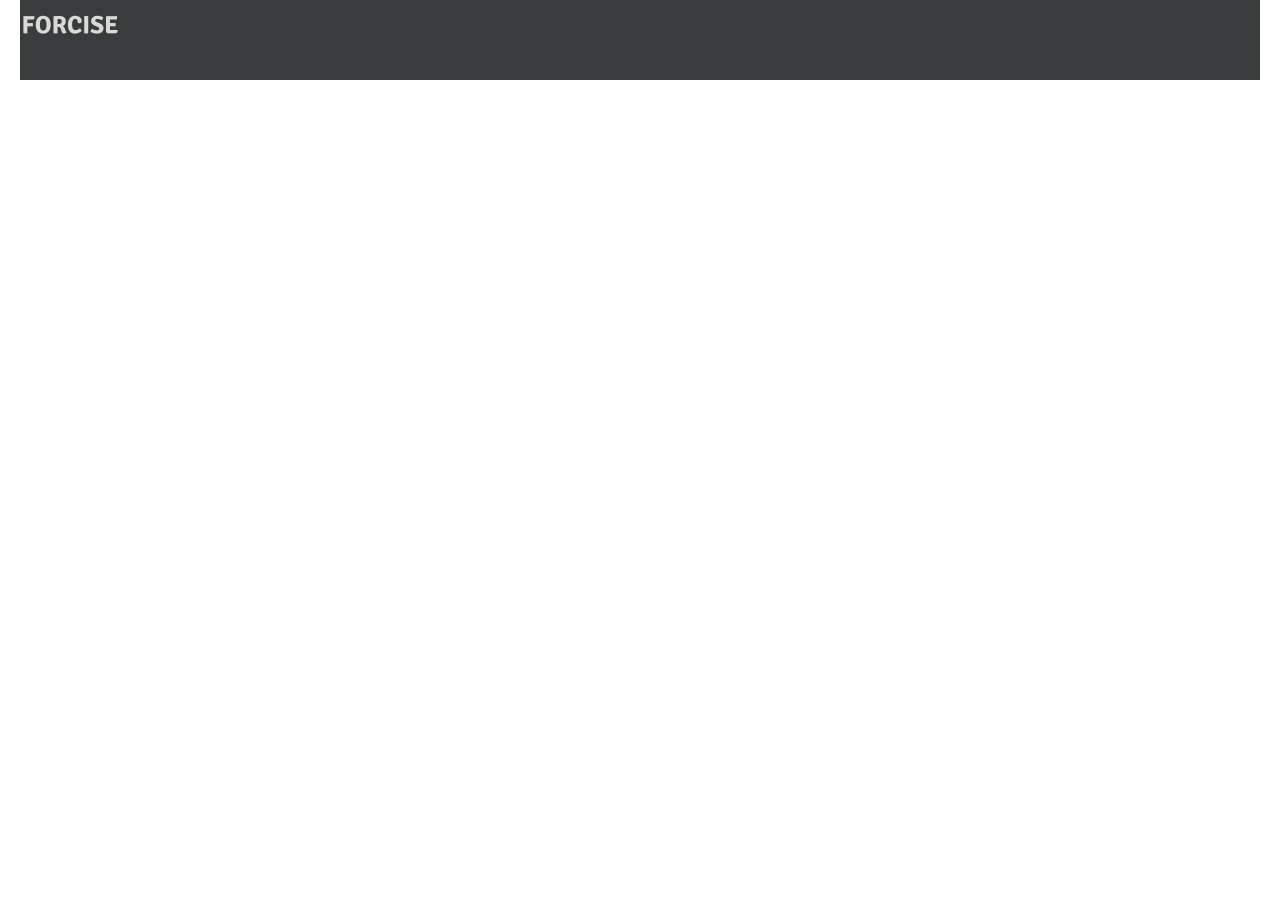
==== LALANJE/demo2/index.html @ 38a3a464 "demo2-first" ====
<!DOCTYPE html>
<html lang="ja">

<head>
    <meta charset="UTF-8">
    <meta name="viewport" content="width=device-width, initial-scale=1.0">
    <title>FORCICE lesson</title>
    <link rel="stylesheet" href="./css/reset.css">
    <link rel="stylesheet" href="./css/styles.css">
    <link rel="stylesheet" href="https://use.fontawesome.com/releases/v5.1.0/css/all.css"
        integrity="sha384-lKuwvrZot6UHsBSfcMvOkWwlCMgc0TaWr+30HWe3a4ltaBwTZhyTEggF5tJv8tbt" crossorigin="anonymous">
</head>

<body>
    <div class="container">
        <header>
            <div class="header-low">
                <div class="header-logo">
                    <img src="./images/from the fitzgerald.png">
                </div>
                <div class="header-logo2">
                    <i class="fas fa-align-justify"></i>
                </div>
            </div>
        </header>
</body>

</html>
---- LALANJE/demo2/css/styles.css ----
body {
    box-sizing: border-box;
    text-align: center;
}

.container {
    padding: 0 20px;
}

header {
    width: 100%;
    height: 80px;
    background-color: #393c3c;
}

.header-low {
    display: flex;
    justify-content: space-between;
}

.header-logo {
    width: 100px;
    height: 50px;
    margin: auto 0;
}

.header-logo img {
    width: 100%;
}
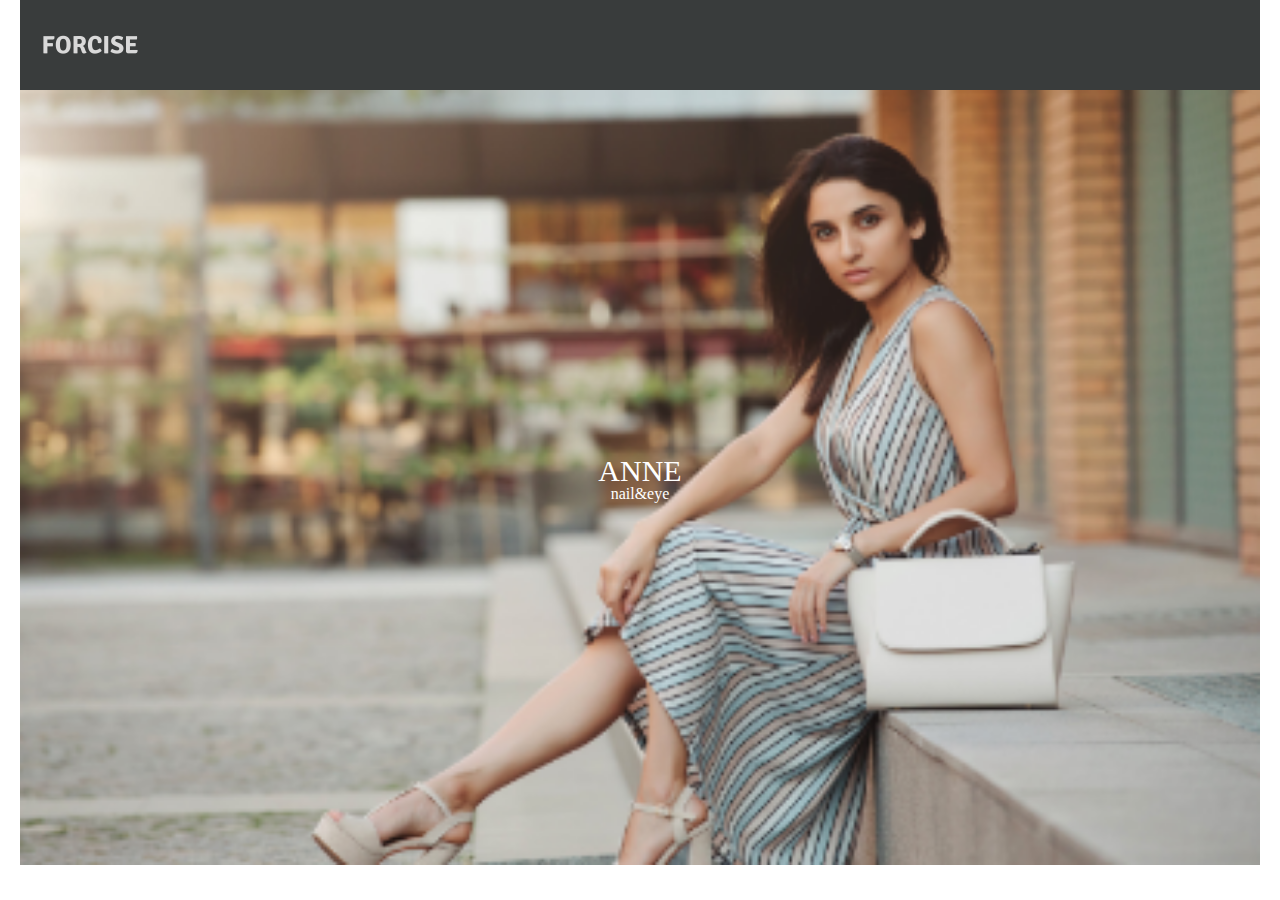
==== commit 3e6a6422: "top-image" ====
--- a/LALANJE/demo2/index.html
+++ b/LALANJE/demo2/index.html
@@ -23,6 +23,16 @@
                 </div>
             </div>
         </header>
+        <div class="top-img-container">
+            <div class="top-img-img">
+                <img src="./images/top-image.png">
+            </div>
+            <div class="top-img-text">
+                <h1>ANNE</h1>
+                <p>nail&eye</p>
+            </div>
+        </div>
+    </div>
 </body>
 
 </html>--- a/LALANJE/demo2/css/styles.css
+++ b/LALANJE/demo2/css/styles.css
@@ -1,30 +1,54 @@
 body {
     box-sizing: border-box;
     text-align: center;
+    font-family: sans serif;
+}
+
+img {
+    width: 100%;
 }
 
 .container {
     padding: 0 20px;
 }
 
-header {
-    width: 100%;
-    height: 80px;
+.header-low {
+    /* width: 100%; */
+    height: 50px;
     background-color: #393c3c;
-}
-
-.header-low {
     display: flex;
     justify-content: space-between;
+    padding: 20px;
 }
 
 .header-logo {
     width: 100px;
-    height: 50px;
     margin: auto 0;
 }
 
-.header-logo img {
-    width: 100%;
+.header-logo2 {
+    margin: auto 0;
 }
 
+.header-logo2 i{
+    font-size: 20px;
+}
+
+.top-img-container {
+    position: relative;  
+}
+
+.top-img-text {
+    font-size: 16px;
+    color: white;
+    position: absolute;
+    top: 50%;
+    left: 50%;
+    transform: translate(-50%, -50%) 
+}
+
+h1 {
+    font-size: 30px;
+    font-weight: 100;
+    color: white;
+}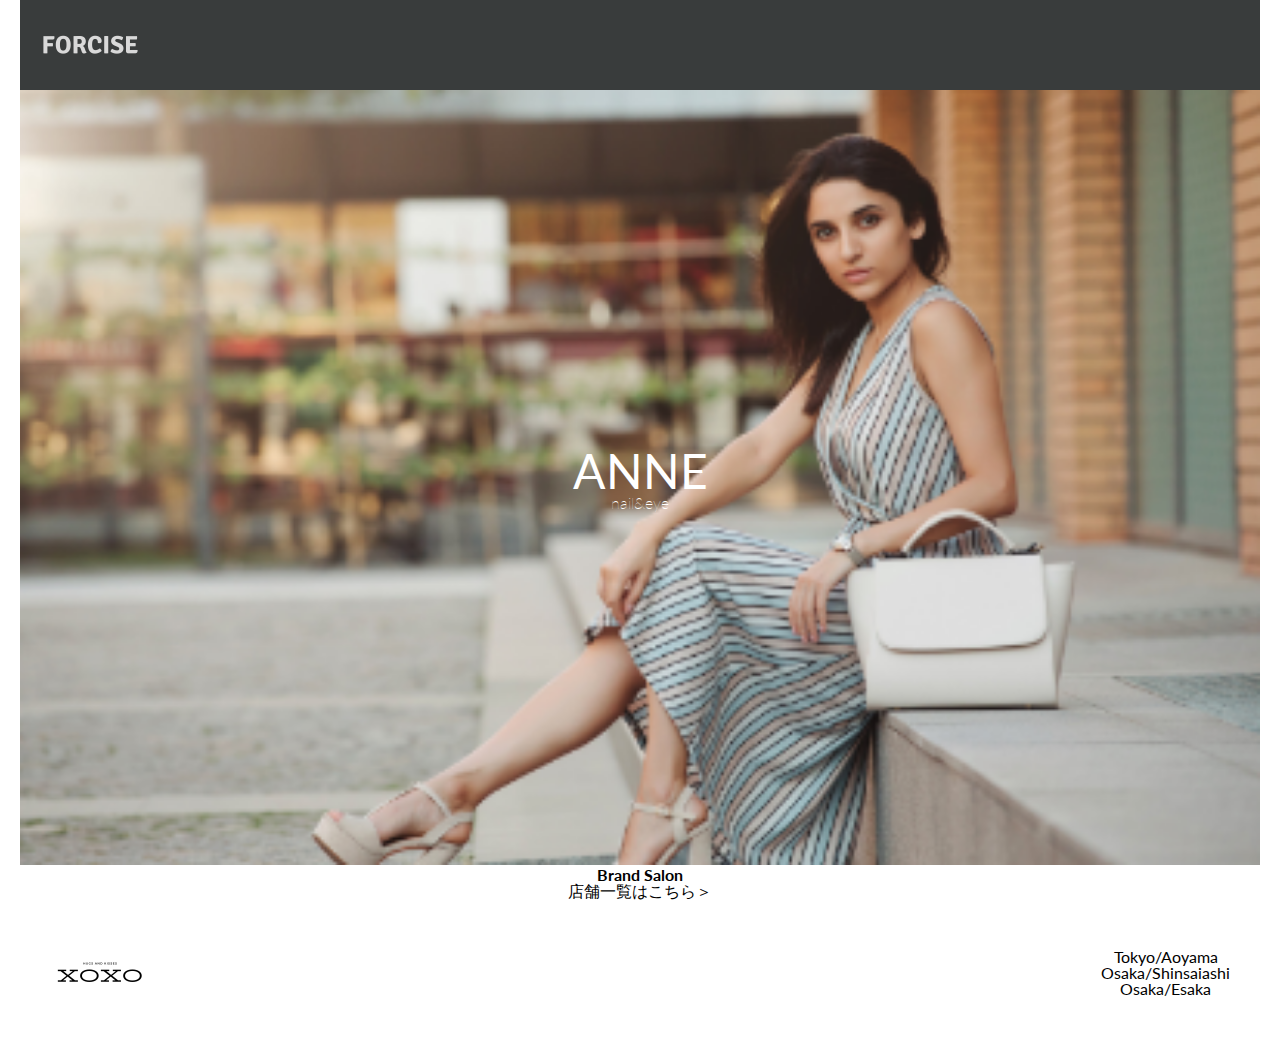
==== commit db091695: "salon" ====
--- a/LALANJE/demo2/index.html
+++ b/LALANJE/demo2/index.html
@@ -5,6 +5,7 @@
     <meta charset="UTF-8">
     <meta name="viewport" content="width=device-width, initial-scale=1.0">
     <title>FORCICE lesson</title>
+    <link href="https://fonts.googleapis.com/css2?family=Lato:wght@100;400;700&amp;display=swap" rel="stylesheet">
     <link rel="stylesheet" href="./css/reset.css">
     <link rel="stylesheet" href="./css/styles.css">
     <link rel="stylesheet" href="https://use.fontawesome.com/releases/v5.1.0/css/all.css"
@@ -32,6 +33,26 @@
                 <p>nail&eye</p>
             </div>
         </div>
+        <div class="brand-salon">
+            <div class="brand-salon-logo">
+                <h2>Brand Salon</h2>
+                <p>店舗一覧はこちら＞</p>
+            </div>
+            <div class="brand-salon-store-all">
+                <div class="brand-salon-store">
+                    <div class="brand-salon-store-logo">
+                        <img src="./images/2.png">
+                    </div>
+                    <div class="salon-access">
+                        <div class="salon-access">
+                            <p>Tokyo/Aoyama</p>
+                            <p>Osaka/Shinsaiashi</p>
+                            <p>Osaka/Esaka</p>
+                        </div>
+                    </div>
+                </div>
+            </div>
+        </div>
     </div>
 </body>
 
--- a/LALANJE/demo2/css/styles.css
+++ b/LALANJE/demo2/css/styles.css
@@ -1,7 +1,7 @@
 body {
     box-sizing: border-box;
     text-align: center;
-    font-family: sans serif;
+    font-family: "Lato", sans-serif;
 }
 
 img {
@@ -39,7 +39,6 @@
 }
 
 .top-img-text {
-    font-size: 16px;
     color: white;
     position: absolute;
     top: 50%;
@@ -48,7 +47,27 @@
 }
 
 h1 {
-    font-size: 30px;
+    font-size: 48px;
+    font-weight: 400;
+    color: white;
+}
+
+.top-img-text p{
+    font-size: 16px;
     font-weight: 100;
-    color: white;
+}
+
+.brand-salon-store {
+    display:flex;
+    justify-content: space-between;
+    padding:50px 30px;
+}
+
+.brand-salon-store-logo {
+    width: 100px;
+    height: 50px;
+}
+
+.brand-salon-store-logo img {
+    width: 100%;
 }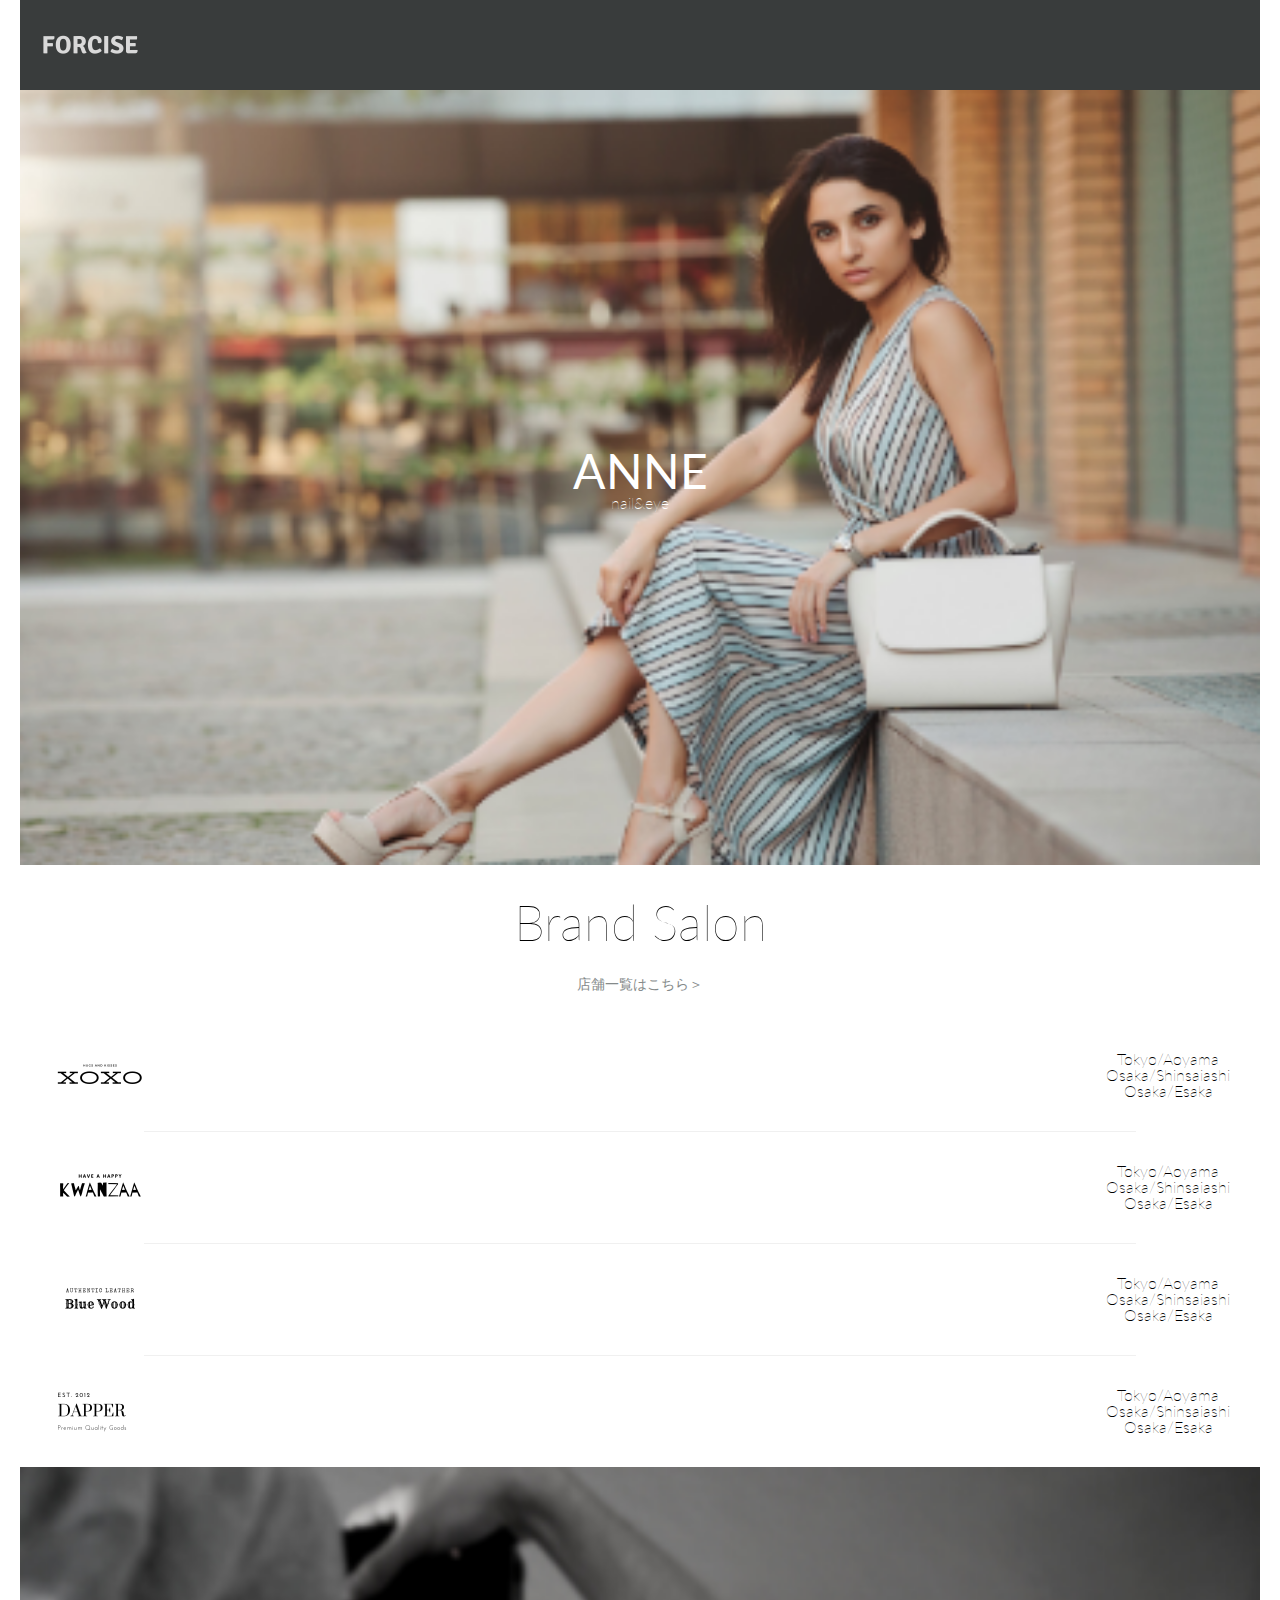
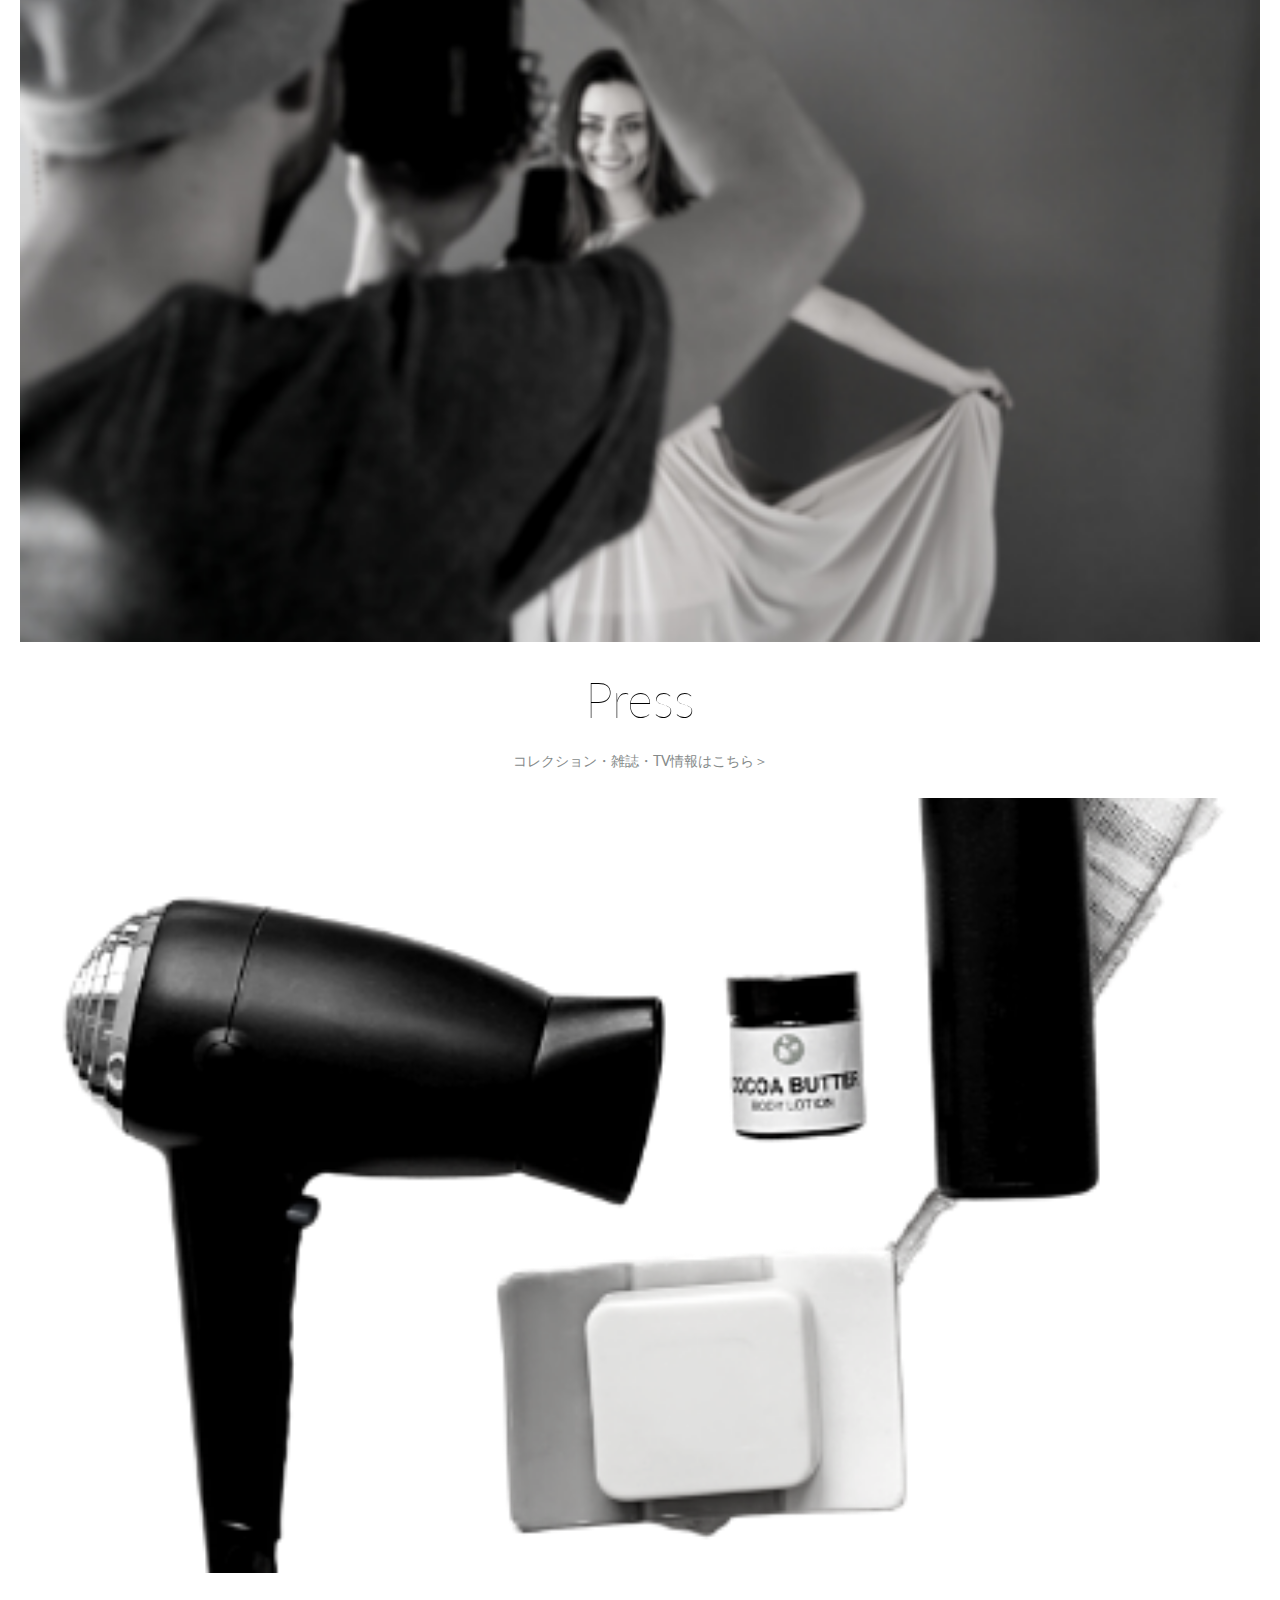
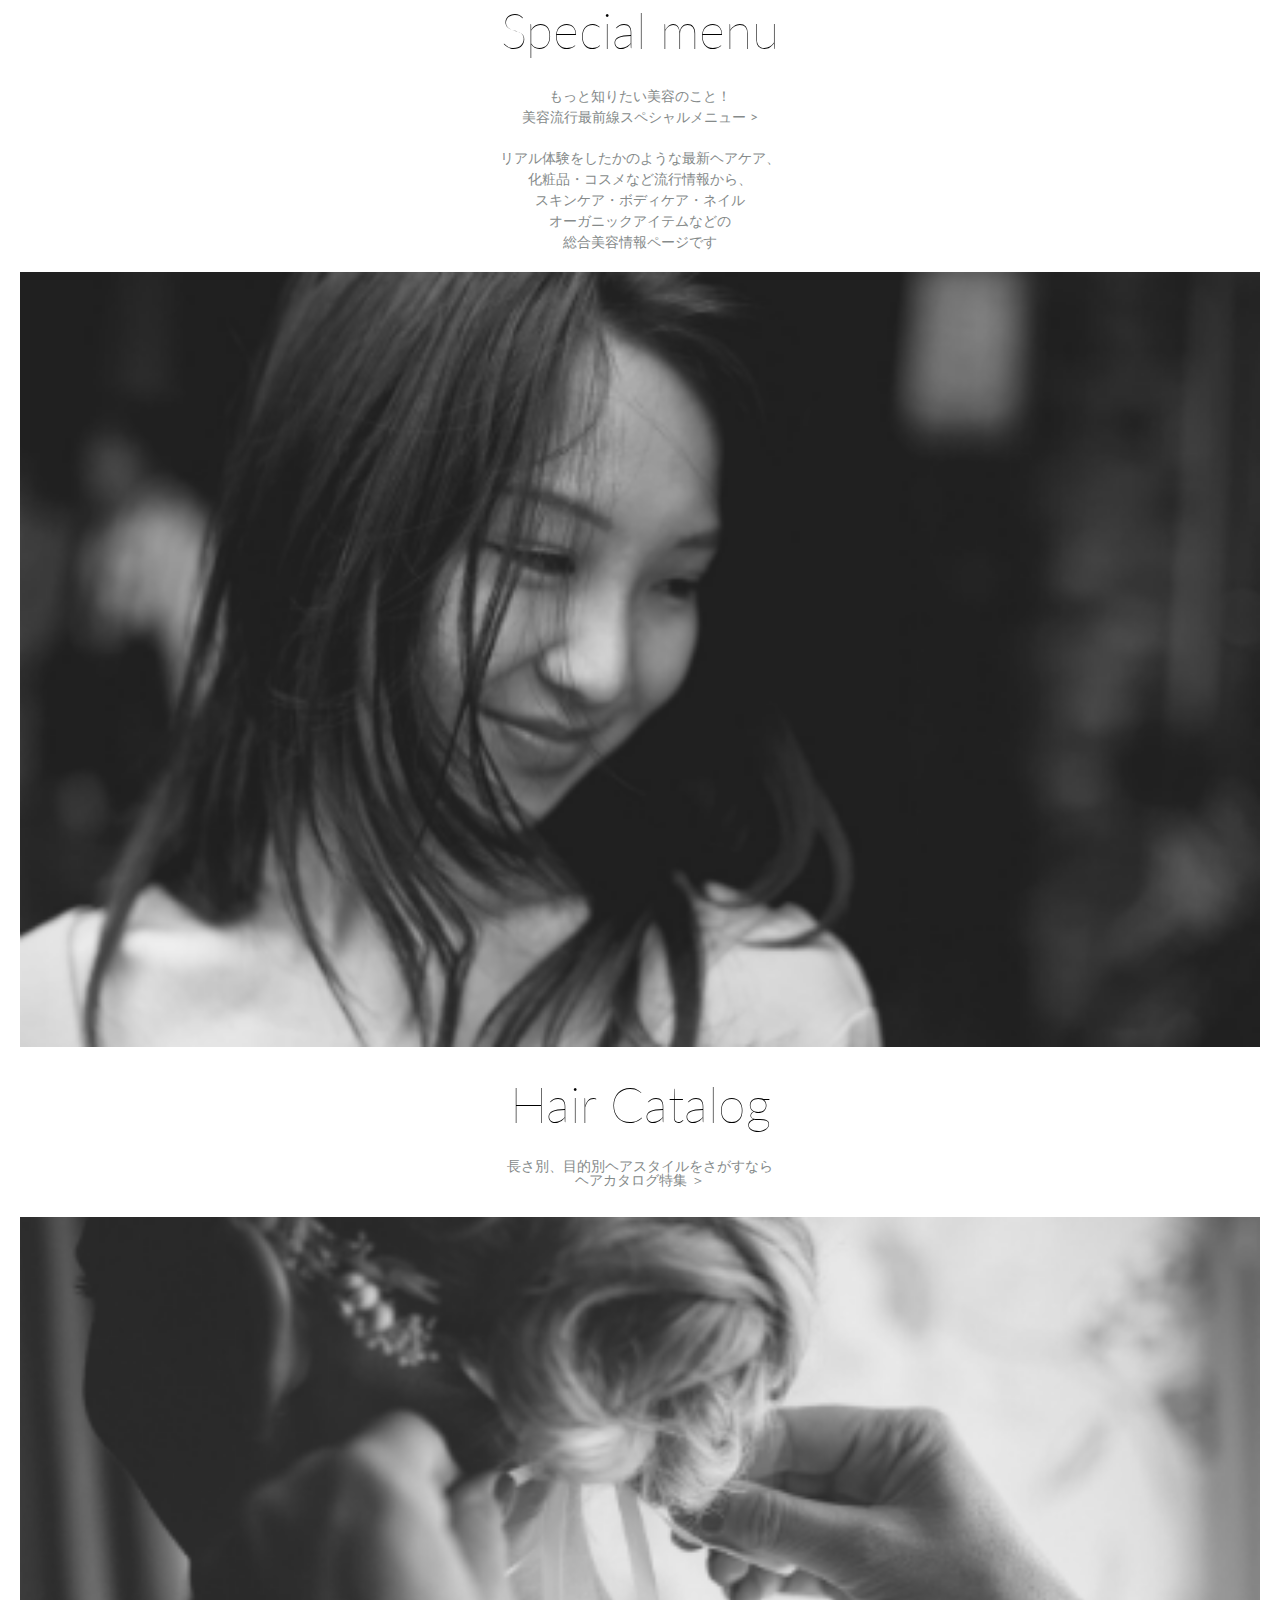
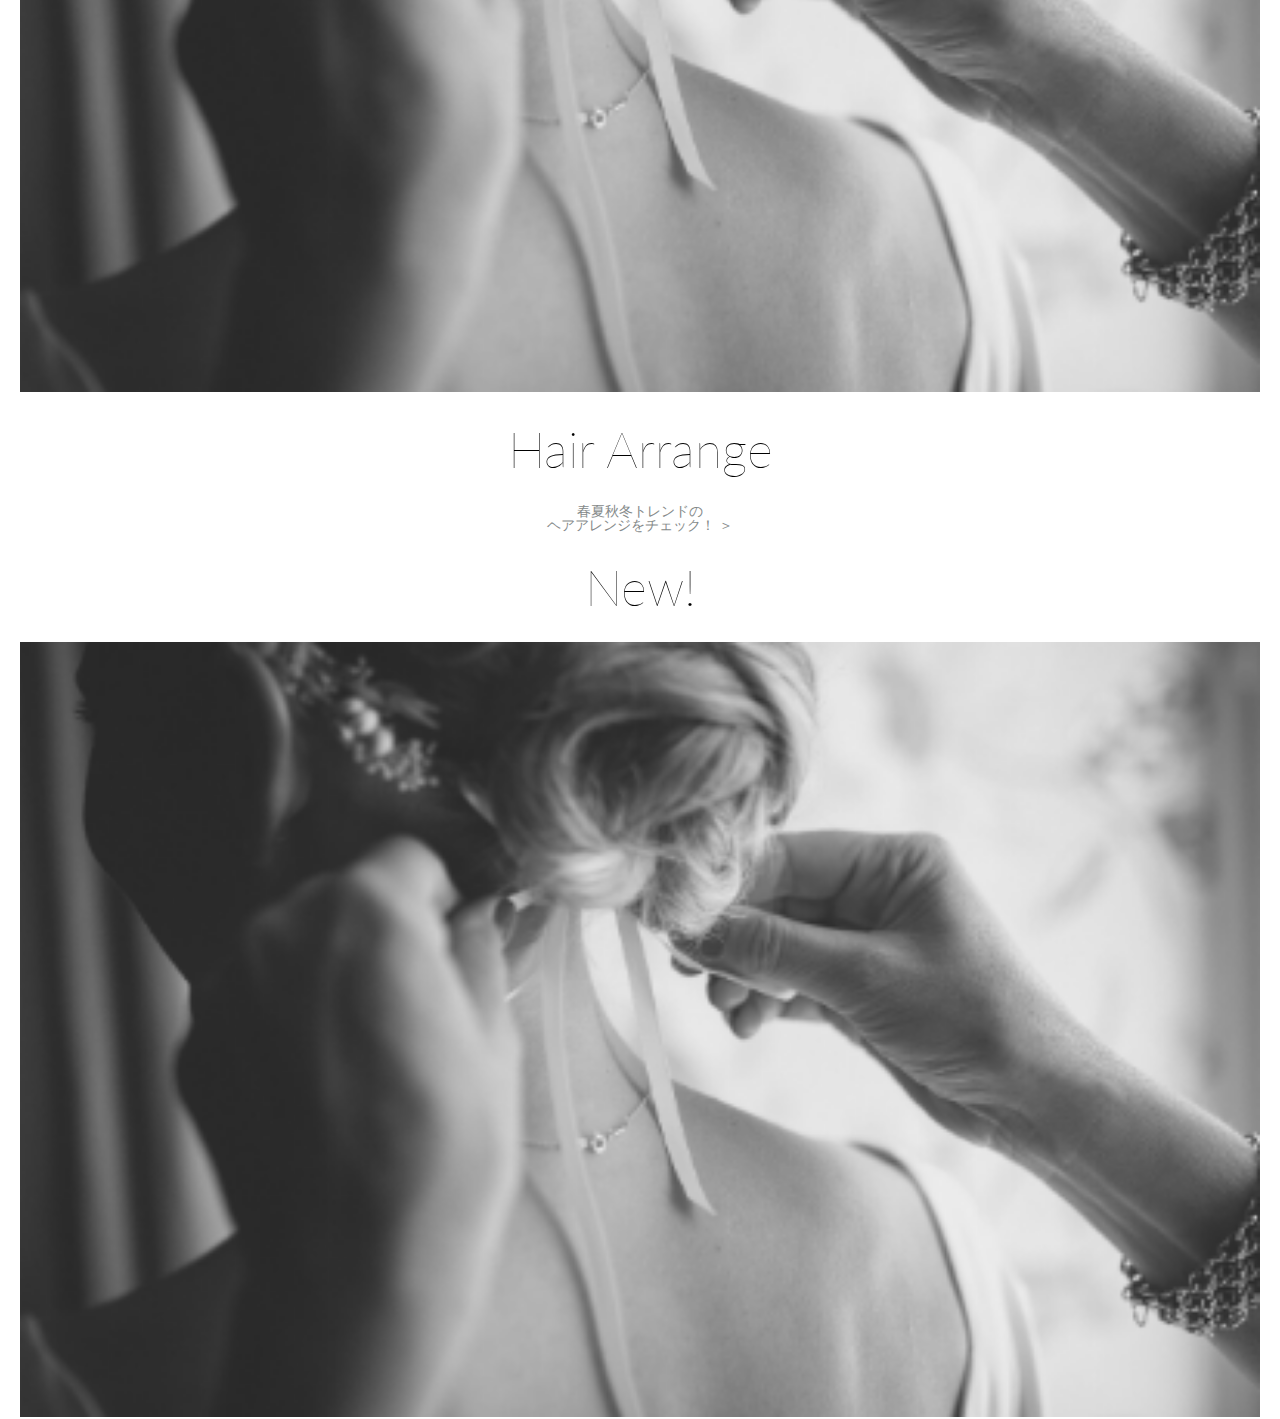
==== commit 466f2ab0: "new" ====
--- a/LALANJE/demo2/index.html
+++ b/LALANJE/demo2/index.html
@@ -36,7 +36,7 @@
         <div class="brand-salon">
             <div class="brand-salon-logo">
                 <h2>Brand Salon</h2>
-                <p>店舗一覧はこちら＞</p>
+                <p class="sub-text">店舗一覧はこちら＞</p>
             </div>
             <div class="brand-salon-store-all">
                 <div class="brand-salon-store">
@@ -51,7 +51,93 @@
                         </div>
                     </div>
                 </div>
+                <hr class="salon-access-hr">
+                <div class="brand-salon-store">
+                    <div class="brand-salon-store-logo">
+                        <img src="./images/3.png">
+                    </div>
+                    <div class="salon-access">
+                        <div class="salon-access">
+                            <p>Tokyo/Aoyama</p>
+                            <p>Osaka/Shinsaiashi</p>
+                            <p>Osaka/Esaka</p>
+                        </div>
+                    </div>
+                </div>
+                <hr class="salon-access-hr">
+                <div class="brand-salon-store">
+                    <div class="brand-salon-store-logo">
+                        <img src="./images/4.png">
+                    </div>
+                    <div class="salon-access">
+                        <div class="salon-access">
+                            <p>Tokyo/Aoyama</p>
+                            <p>Osaka/Shinsaiashi</p>
+                            <p>Osaka/Esaka</p>
+                        </div>
+                    </div>
+                </div>
+                <hr class="salon-access-hr">
+                <div class="brand-salon-store">
+                    <div class="brand-salon-store-logo">
+                        <img src="./images/5.png">
+                    </div>
+                    <div class="salon-access">
+                        <div class="salon-access">
+                            <p>Tokyo/Aoyama</p>
+                            <p>Osaka/Shinsaiashi</p>
+                            <p>Osaka/Esaka</p>
+                        </div>
+                    </div>
+                </div>
             </div>
+        </div>
+        <div class="press-container">
+            <div class="press-container-img">
+                <img src="./images/press-image.png">
+            </div>
+            <div class="press-container-text">
+                <h2>Press</h2>
+                <p class="sub-text">コレクション・雑誌・TV情報はこちら＞</p>
+            </div>
+            <img src="./images/cosme-goods.png">
+        </div>
+        <div class="special-menu-container">
+            <div class="special-menu-container-text">
+                <h2>Special menu</h2>
+                <p class="sub-text sub2">
+                    もっと知りたい美容のこと！<br>
+                    美容流行最前線スペシャルメニュー ></p>
+                <p class="sub-text sub2">
+                    リアル体験をしたかのような最新ヘアケア、<br>
+                    化粧品・コスメなど流行情報から、<br>
+                    スキンケア・ボディケア・ネイル<br>
+                    オーガニックアイテムなどの<br>
+                    総合美容情報ページです
+                </p>
+            </div>
+        </div>
+        <div class="hair-catalog-container">
+            <img src="./images/hair-catalog-image.png">
+            <h2>Hair Catalog</h2>
+            <p class="sub-text">
+                長さ別、目的別ヘアスタイルをさがすなら<br>
+                ヘアカタログ特集 ＞
+        </div>
+
+        <div class="hair-arrange-container">
+            <img src="./images/hair-arrange.png">
+            <div class="special-menu-container-text">
+                <h2>Hair Arrange</h2>
+                <p class="sub-text">
+                    春夏秋冬トレンドの<br>
+                    ヘアアレンジをチェック！ ＞
+                </p>
+            </div>
+        </div>
+        <div class="new-container">
+            <h2>New!</h2>
+            <img src="./images/hair-arrange.png">
         </div>
     </div>
 </body>
--- a/LALANJE/demo2/css/styles.css
+++ b/LALANJE/demo2/css/styles.css
@@ -52,7 +52,20 @@
     color: white;
 }
 
-.top-img-text p{
+h2 {
+    font-weight: 100;
+    font-size: 50px;
+    margin: 30px;
+}
+
+.sub-text {
+    font-size:14px;
+    color:#858A8A;
+    margin: 30px 0;g
+    line-height: 2;
+}
+
+.top-img-text p,.salon-access {
     font-size: 16px;
     font-weight: 100;
 }
@@ -60,7 +73,7 @@
 .brand-salon-store {
     display:flex;
     justify-content: space-between;
-    padding:50px 30px;
+    padding:30px 30px;
 }
 
 .brand-salon-store-logo {
@@ -70,4 +83,15 @@
 
 .brand-salon-store-logo img {
     width: 100%;
-}+}
+
+.salon-access-hr {
+    width: 80%;
+    margin: 0 auto;
+    opacity: 0.3;
+}
+
+.sub2 {
+    line-height: 1.5;
+    margin:20px;
+}
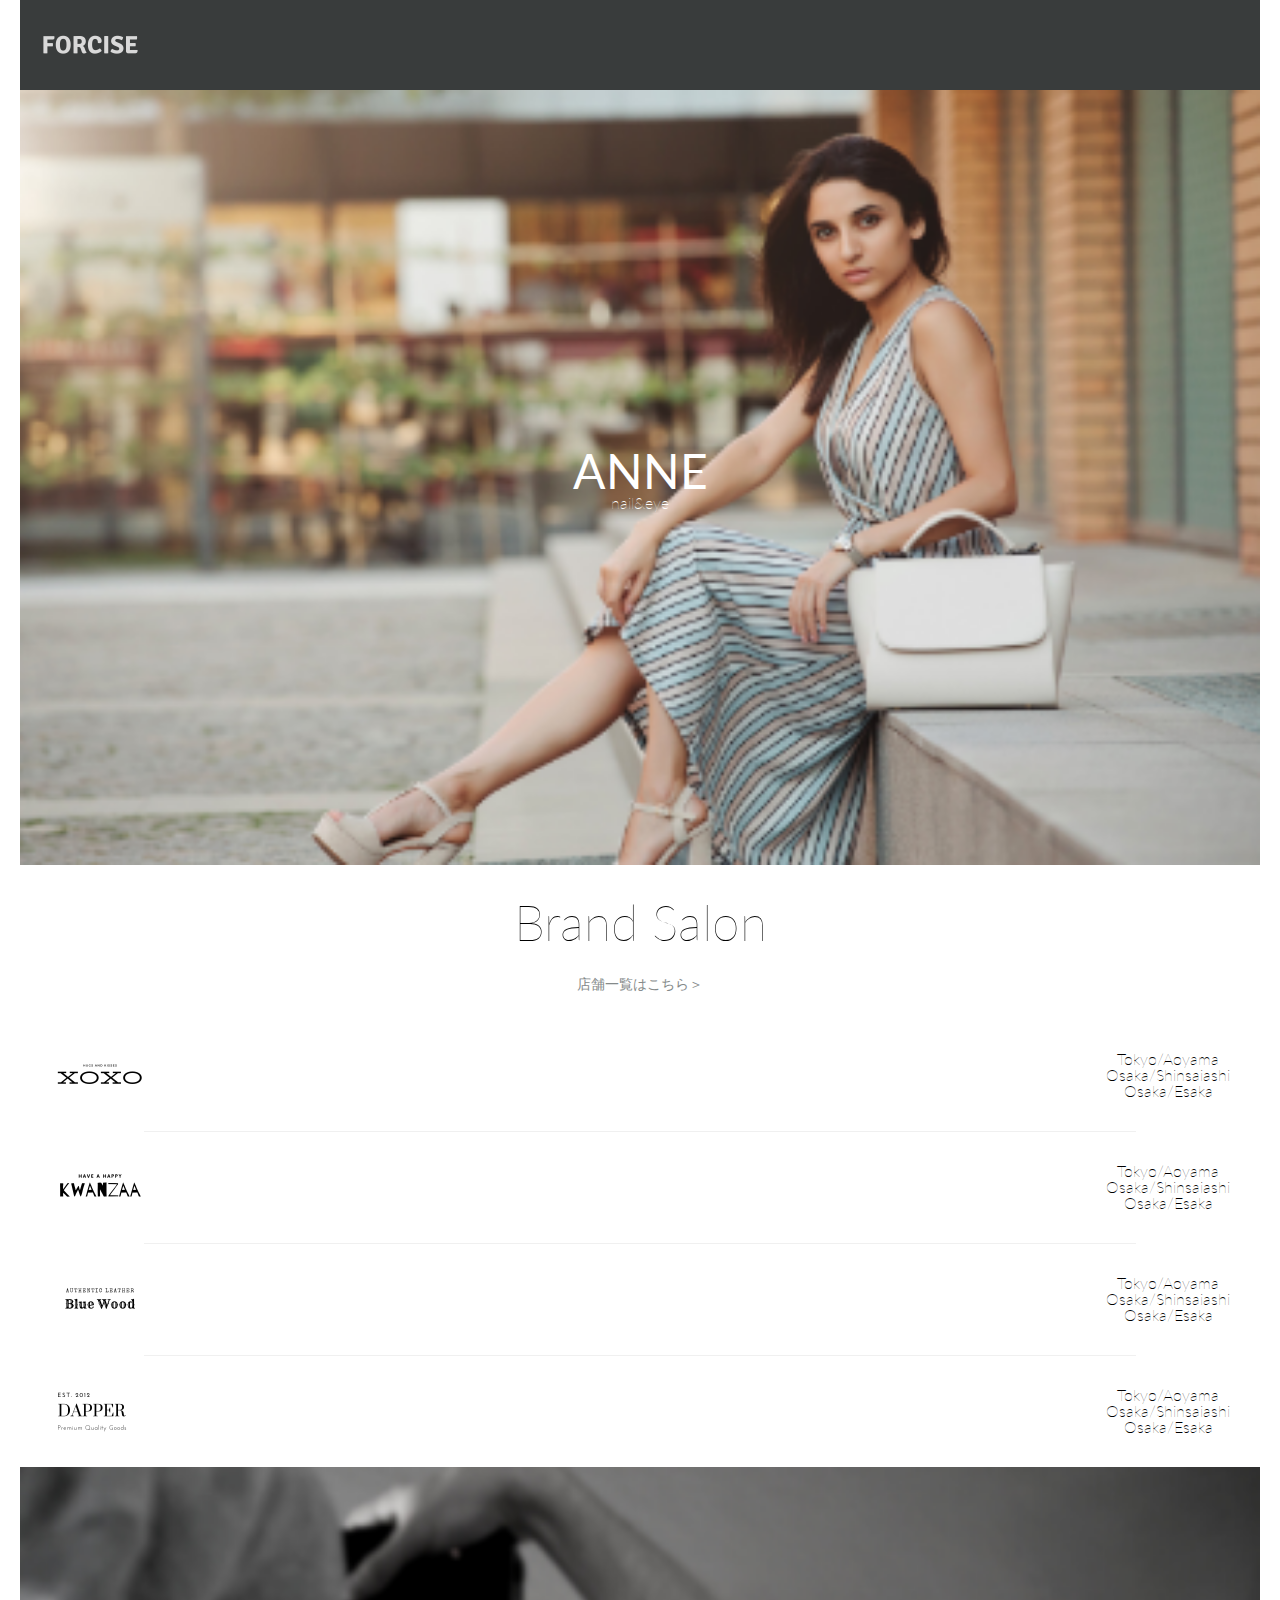
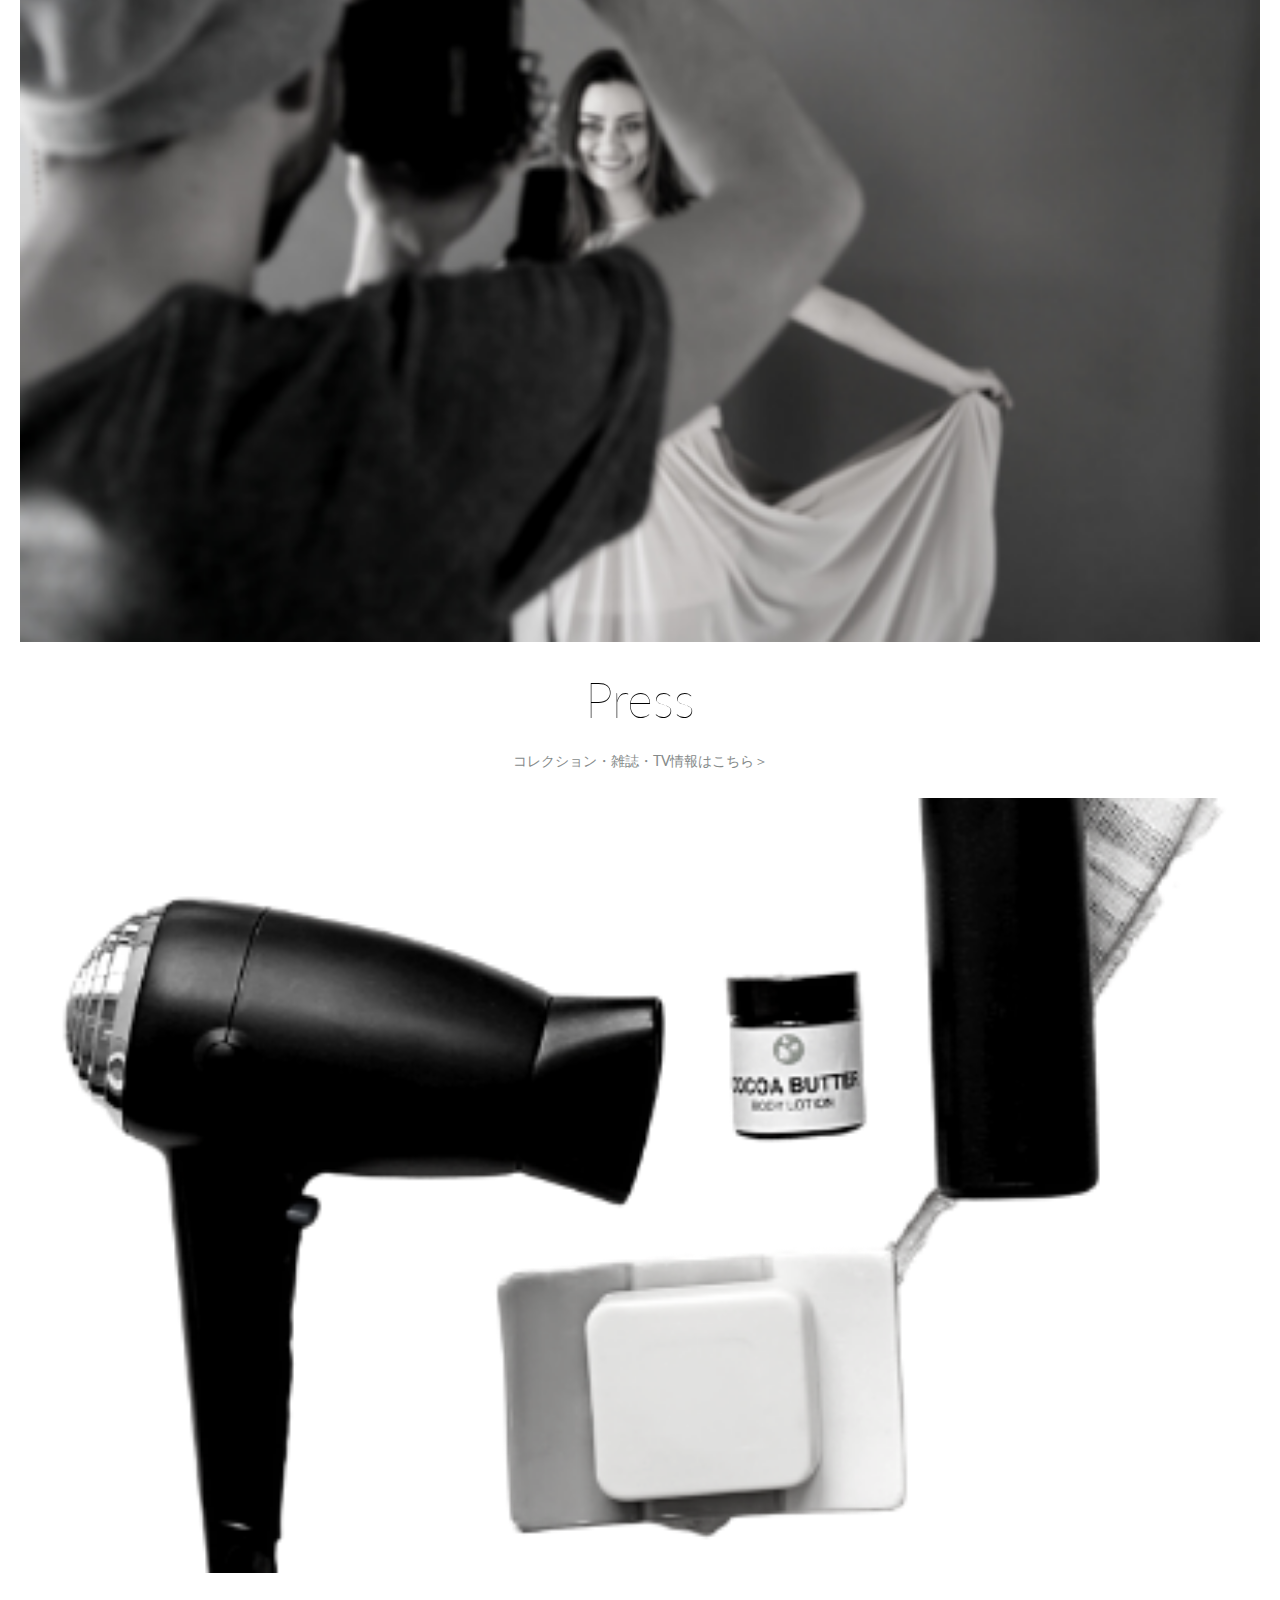
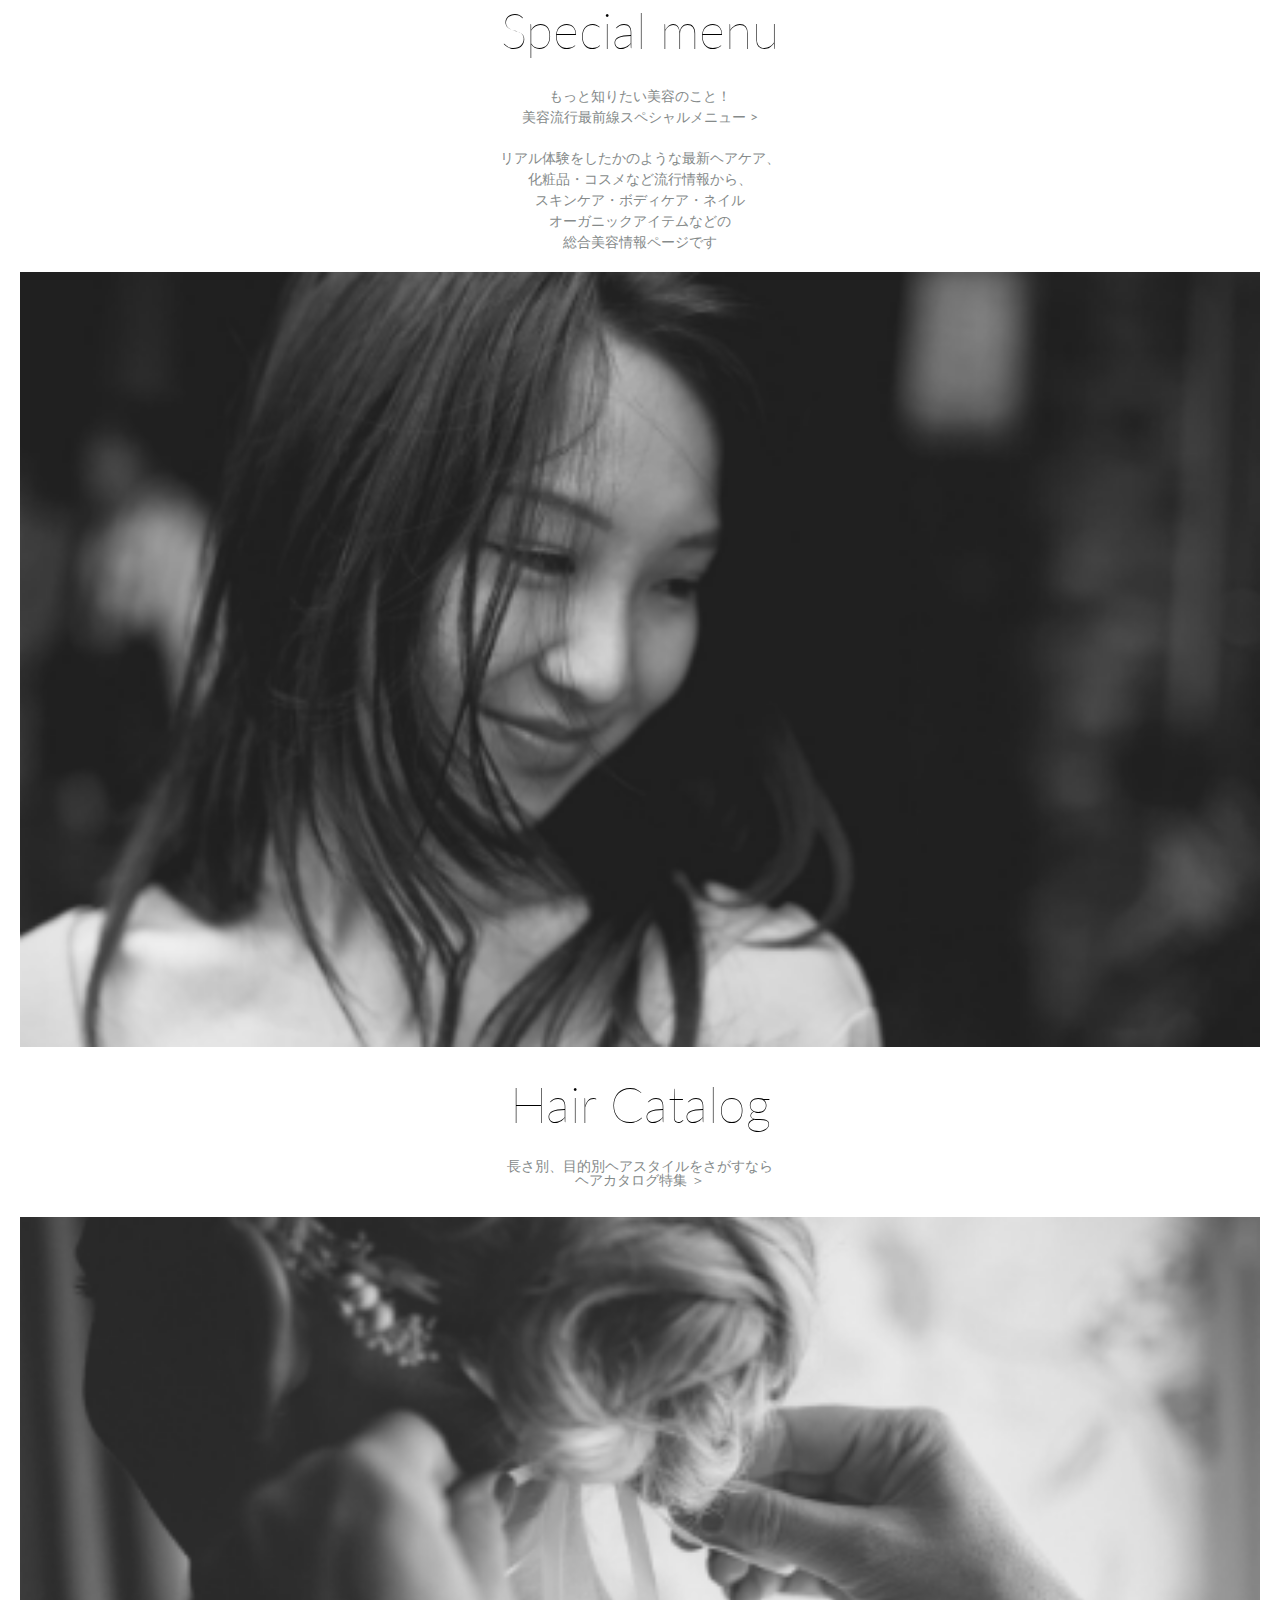
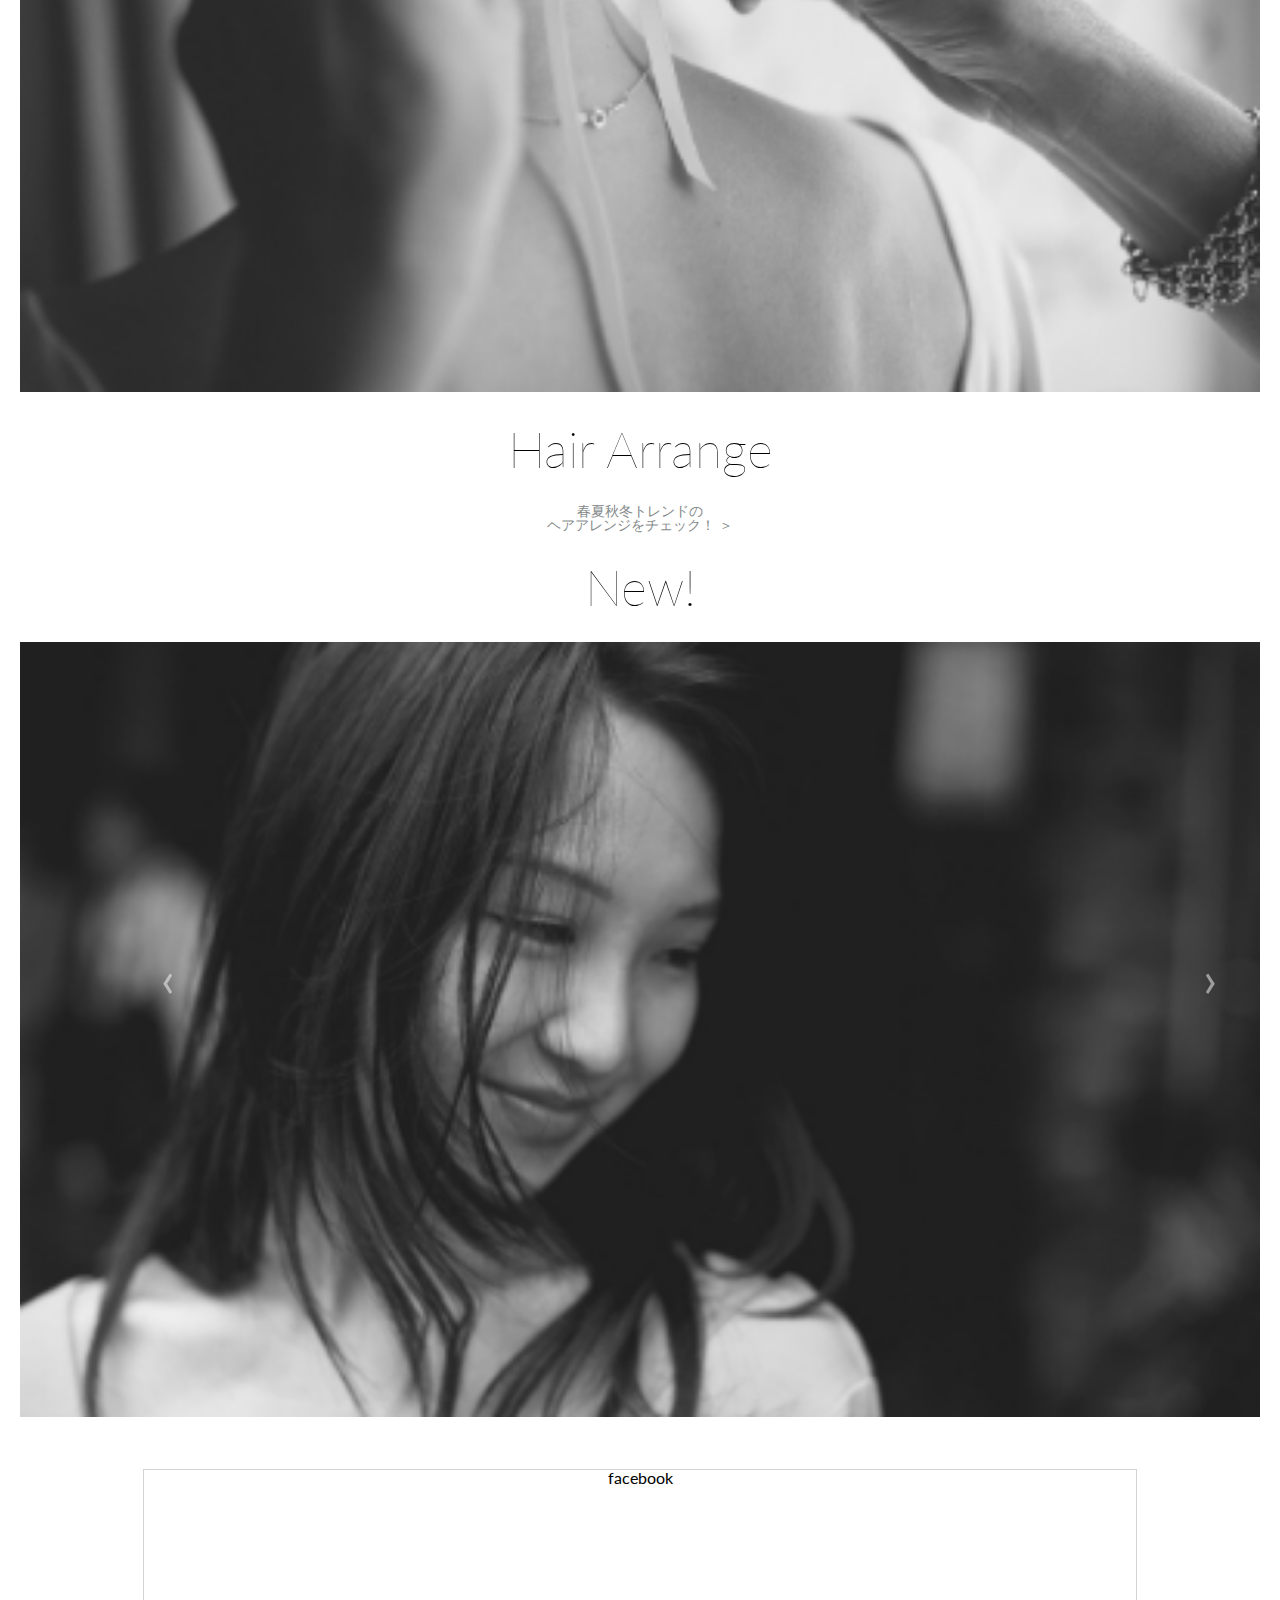
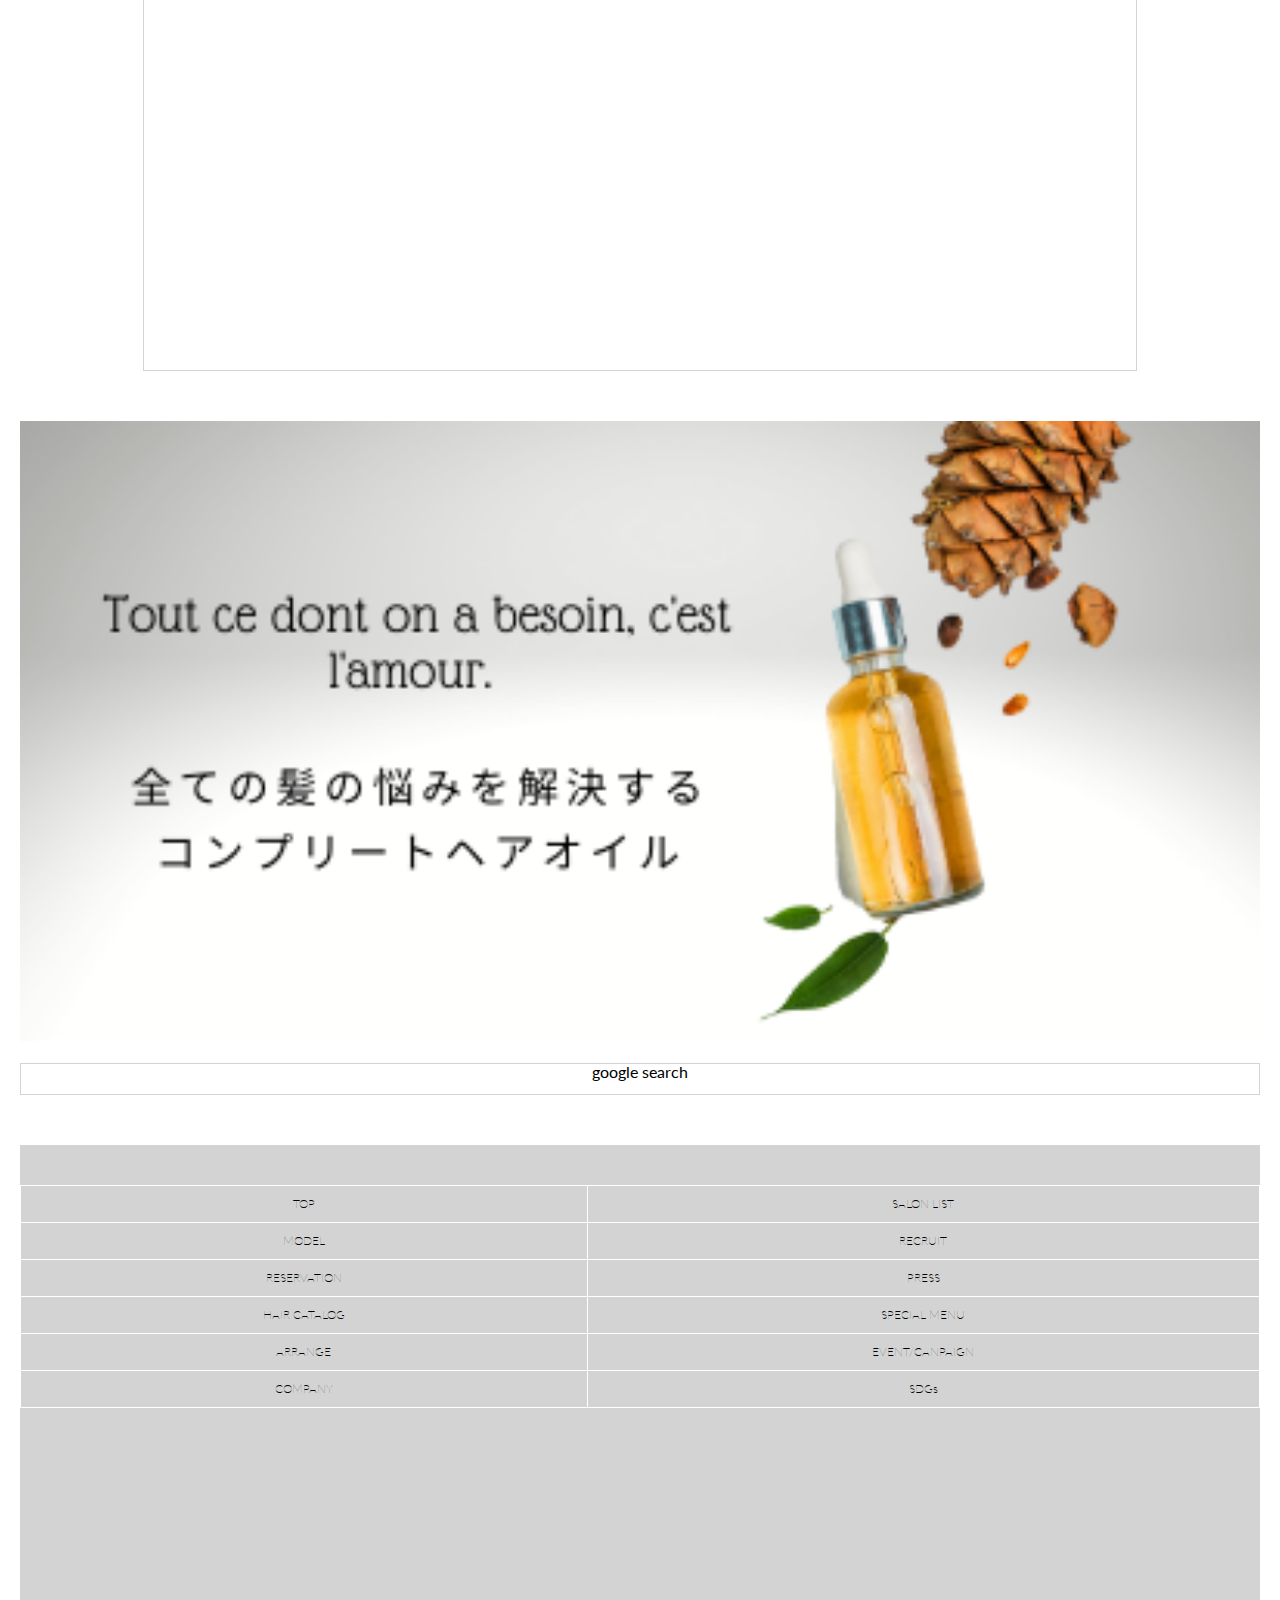
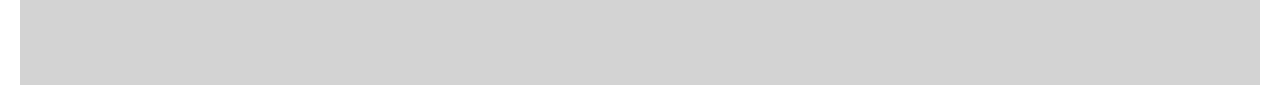
==== commit 38211bcd: "table" ====
--- a/LALANJE/demo2/index.html
+++ b/LALANJE/demo2/index.html
@@ -137,8 +137,62 @@
         </div>
         <div class="new-container">
             <h2>New!</h2>
-            <img src="./images/hair-arrange.png">
+            <div class="slide-img">
+                <img class="slide-img-img" src="./images/hair-catalog-image.png">
+                <div class="slide-img-button-left">
+                    ‹
+                </div>
+                <div class="slide-img-button-right">
+                    ›
+                </div>
+            </div>
         </div>
+        <div class="media-container">
+            <div class="facebook">
+                facebook
+            </div>
+            <img src="./images/hair-oil-banner.png" alt="">
+            <div class="search-box">
+                <div class="google-input">
+                    google search
+                </div>
+            </div>
+        </div>
+        <div class="menu-container">
+            <table>
+                <tbody>
+                    <tr class="tr-top">
+                        <i class="fab fa-facebook-f"></i>
+                        <i class="fab fa-instagram"></i>
+                    </tr>
+                    <tr>
+                        <td class="td-row">TOP</td>
+                        <td class="td-row">SALON LIST</td>
+                    </tr>
+                    <tr>
+                        <td class="td-row">MODEL</td>
+                        <td class="td-row">RECRUIT</td>
+                    </tr>
+                    <tr>
+                        <td class="td-row">RESERVATION</td>
+                        <td class="td-row">PRESS</td>
+                    </tr>
+                    <tr>
+                        <td class="td-row">HAIR CATALOG</td>
+                        <td class="td-row">SPECIAL MENU</td>
+                    </tr>
+                    <tr>
+                        <td class="td-row">ARRANGE</td>
+                        <td class="td-row">EVENT/CANPAIGN</td>
+                    </tr>
+                    <tr>
+                        <td class="td-row">COMPANY</td>
+                        <td class="td-row">SDGs</td>
+                    </tr>
+                </tbody>
+            </table>
+        </div>
+    </div>
     </div>
 </body>
 
--- a/LALANJE/demo2/css/styles.css
+++ b/LALANJE/demo2/css/styles.css
@@ -95,3 +95,81 @@
     line-height: 1.5;
     margin:20px;
 }
+
+.slide-img {    
+    position: relative;
+    margin: 0 0 50px 0;
+}
+
+.slide-img-button-left {
+    color: white;
+    opacity: 0.5;
+    width: 50px;
+    height: 50px;
+    font-size: 50px;
+    position: absolute;
+    top: 40%;
+    right: 84%;
+    transform: translate(-50%, 0)
+}
+
+.slide-img-button-right {
+    color: white;
+    opacity: 0.5;
+    font-size: 50px;
+    position: absolute;
+    top: 40%;
+    left: 96%;
+    transform: translate(-50%, 0)
+}
+
+.facebook {
+    margin: 50px auto;
+    width:80%;
+    height: 500px;
+    border: solid 1px lightgray;
+}
+
+.google-input {
+    height: 30px;
+    border: solid 1px lightgray;
+    margin: 20px 0 50px 0;
+}
+
+.menu-container {
+    width: 100%;
+    height: 500px;
+    background-color: lightgray;
+    padding: 20px 0;
+}
+
+table {
+    width: 100%;
+}
+
+.td-row {
+    border: solid 1px white;
+    margin: 0 auto;
+    font-size: 12px;
+    font-weight: 100;
+    padding: 12px;
+}
+
+i {
+    opacity: 0.5;
+    display: block;
+    font-size: 30px;
+}
+
+.tr-top {
+    border: non;
+    display: flex;
+    padding: 0 0 20px 0;
+}
+
+.sns-icon {
+    margin: 0 auto;
+    font-size: 30px;
+    opacity: 0.5;
+    padding: 0 0 20px 0;
+}
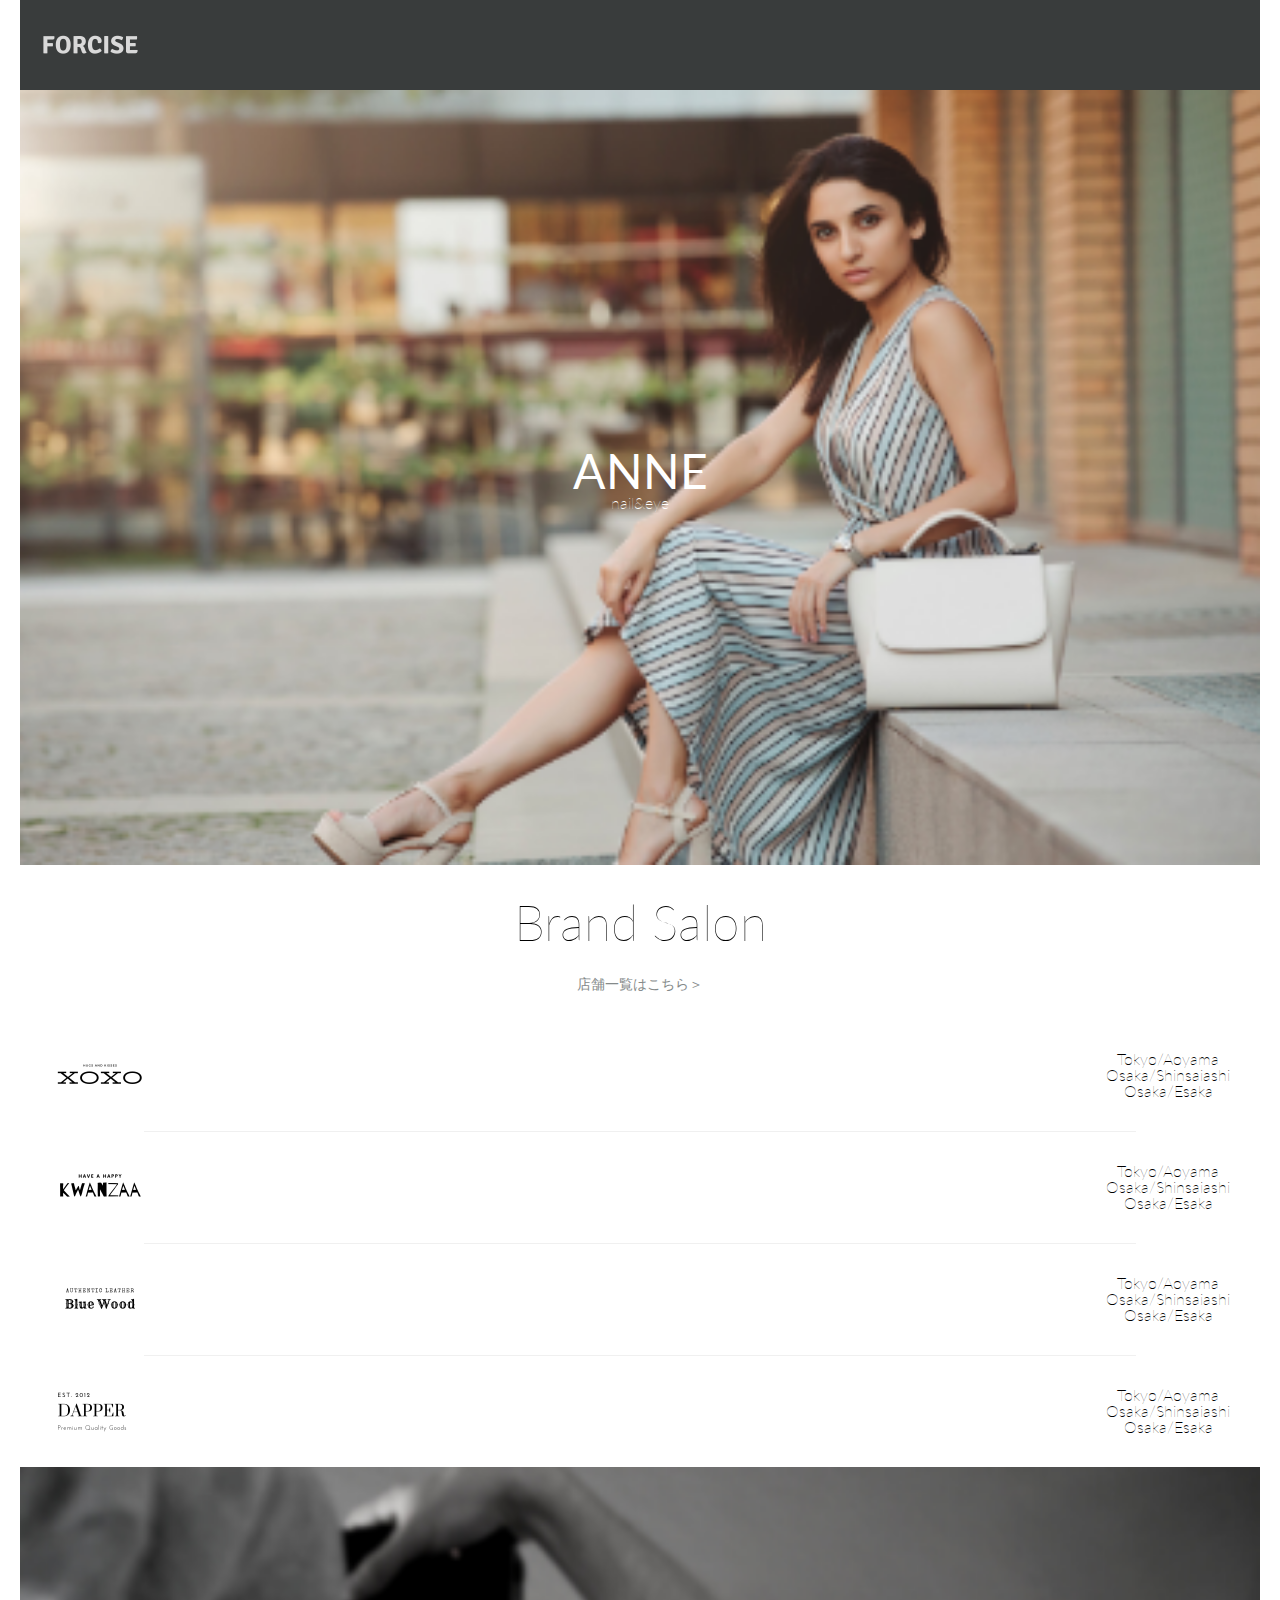
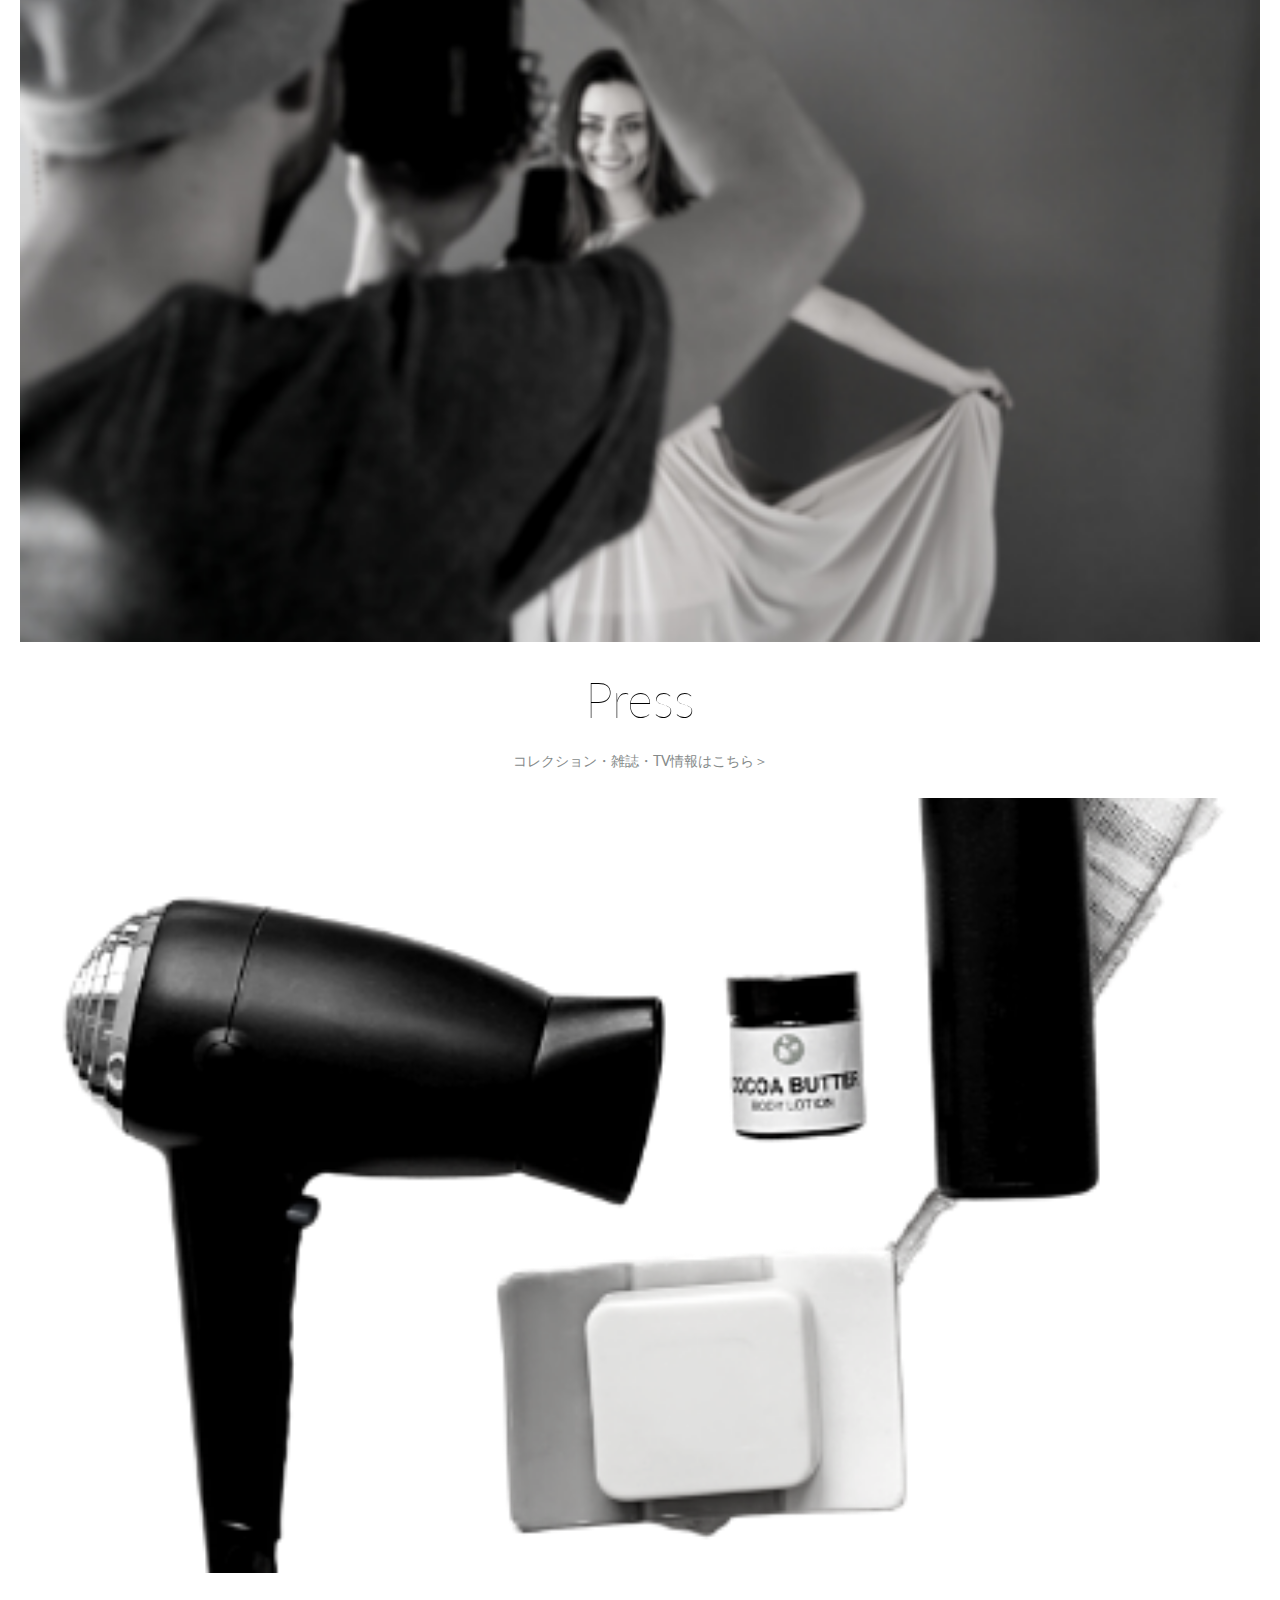
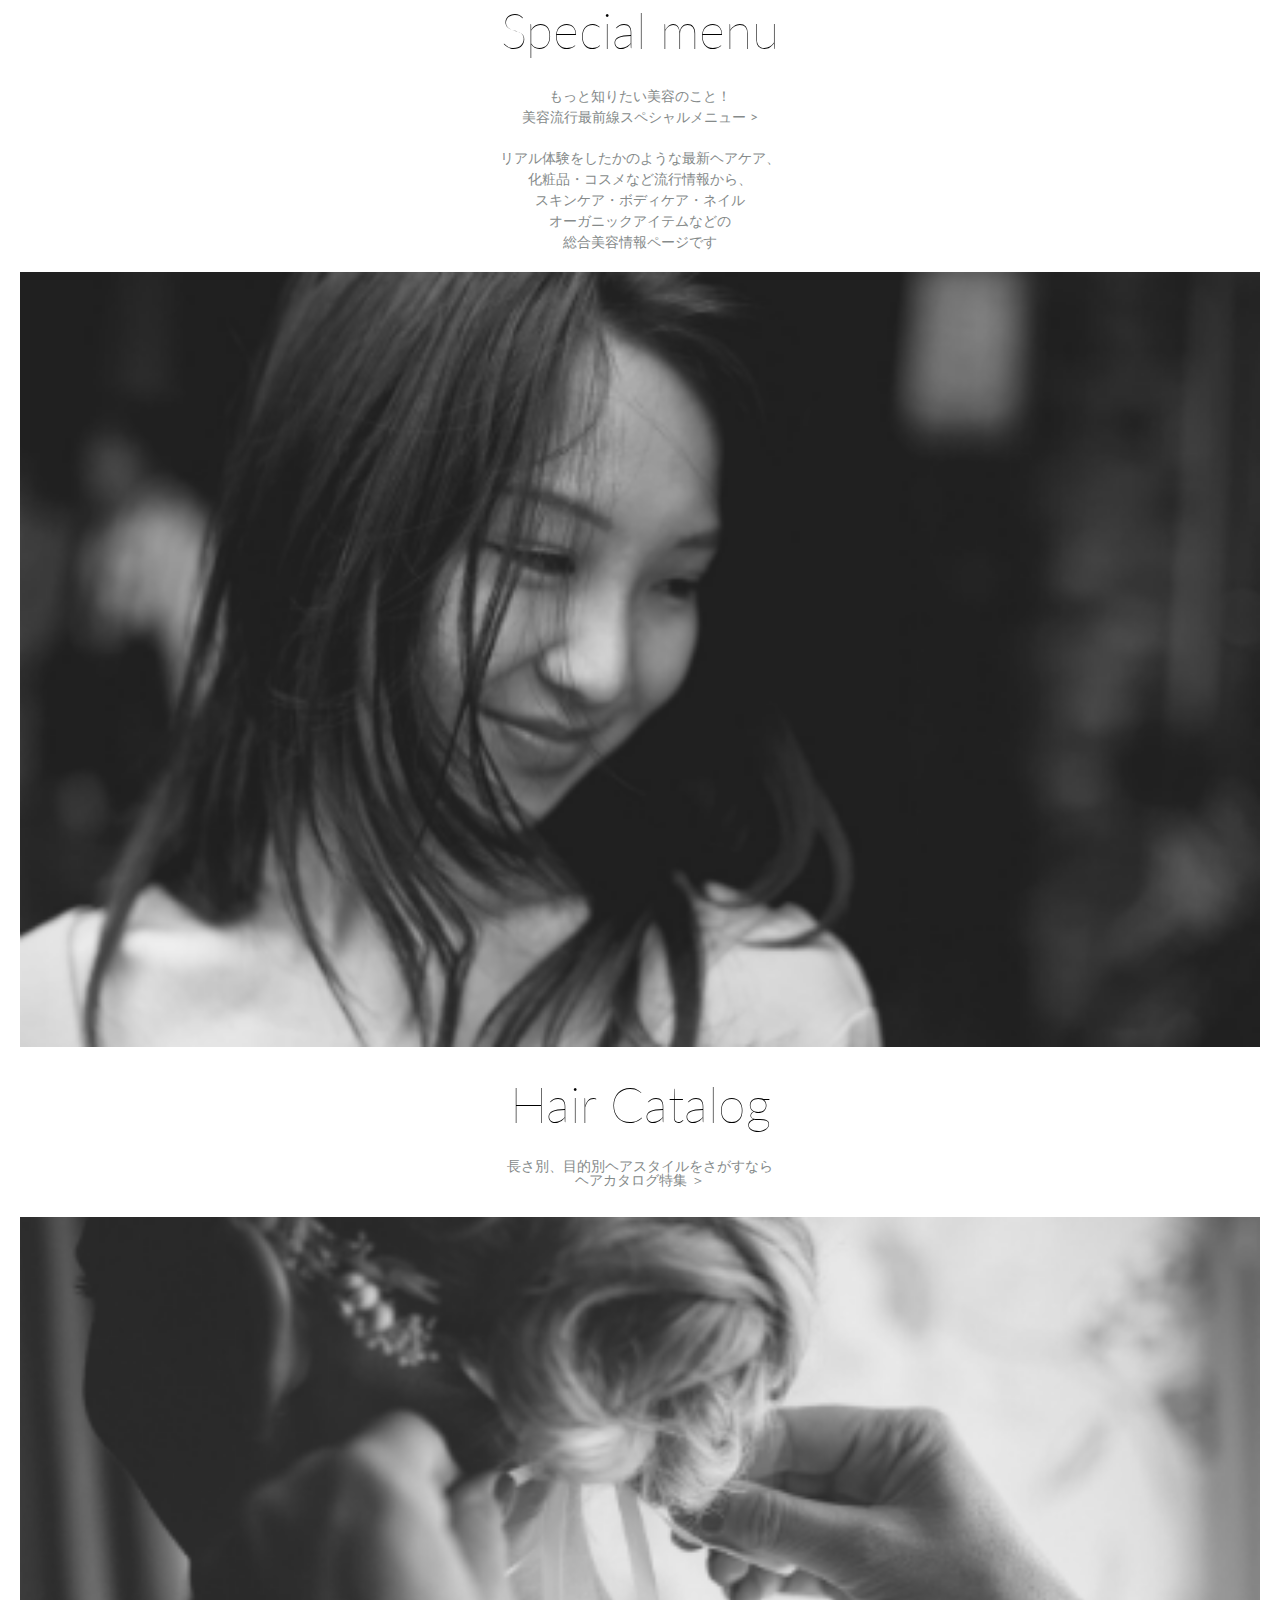
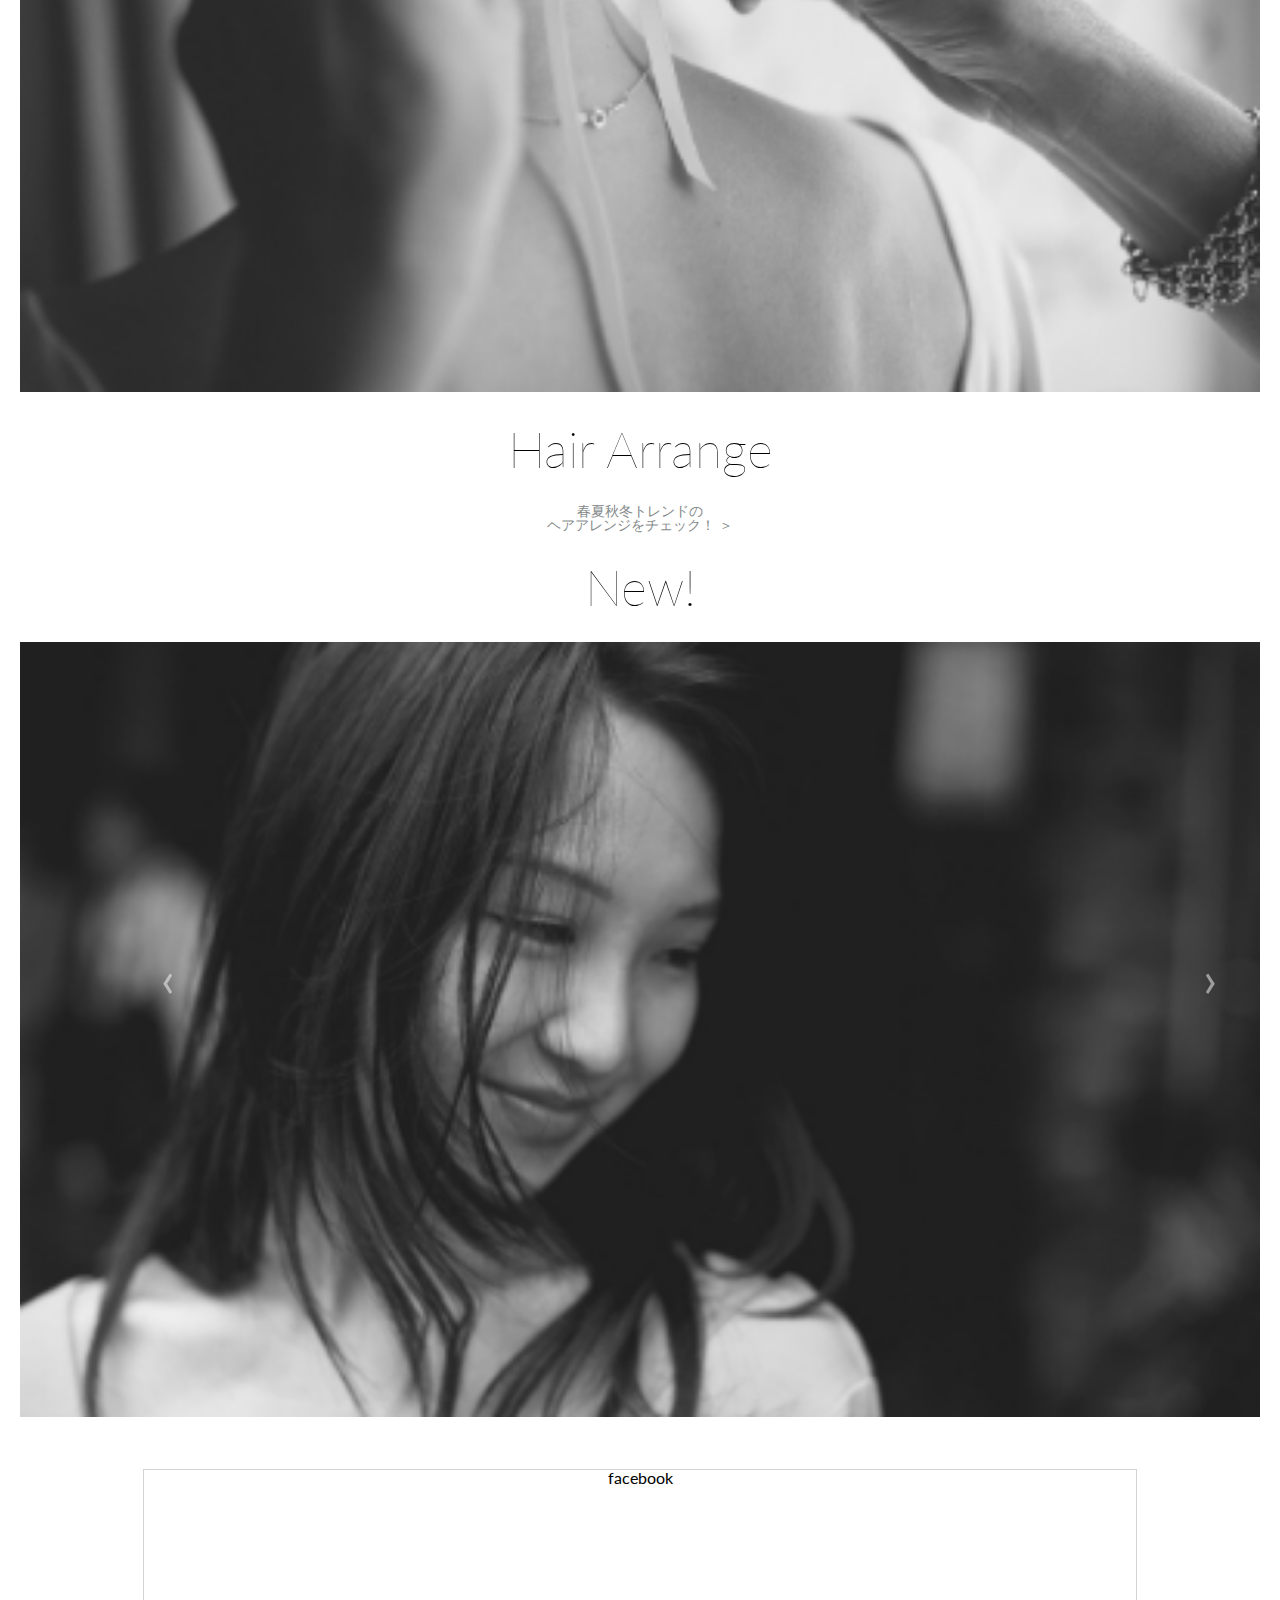
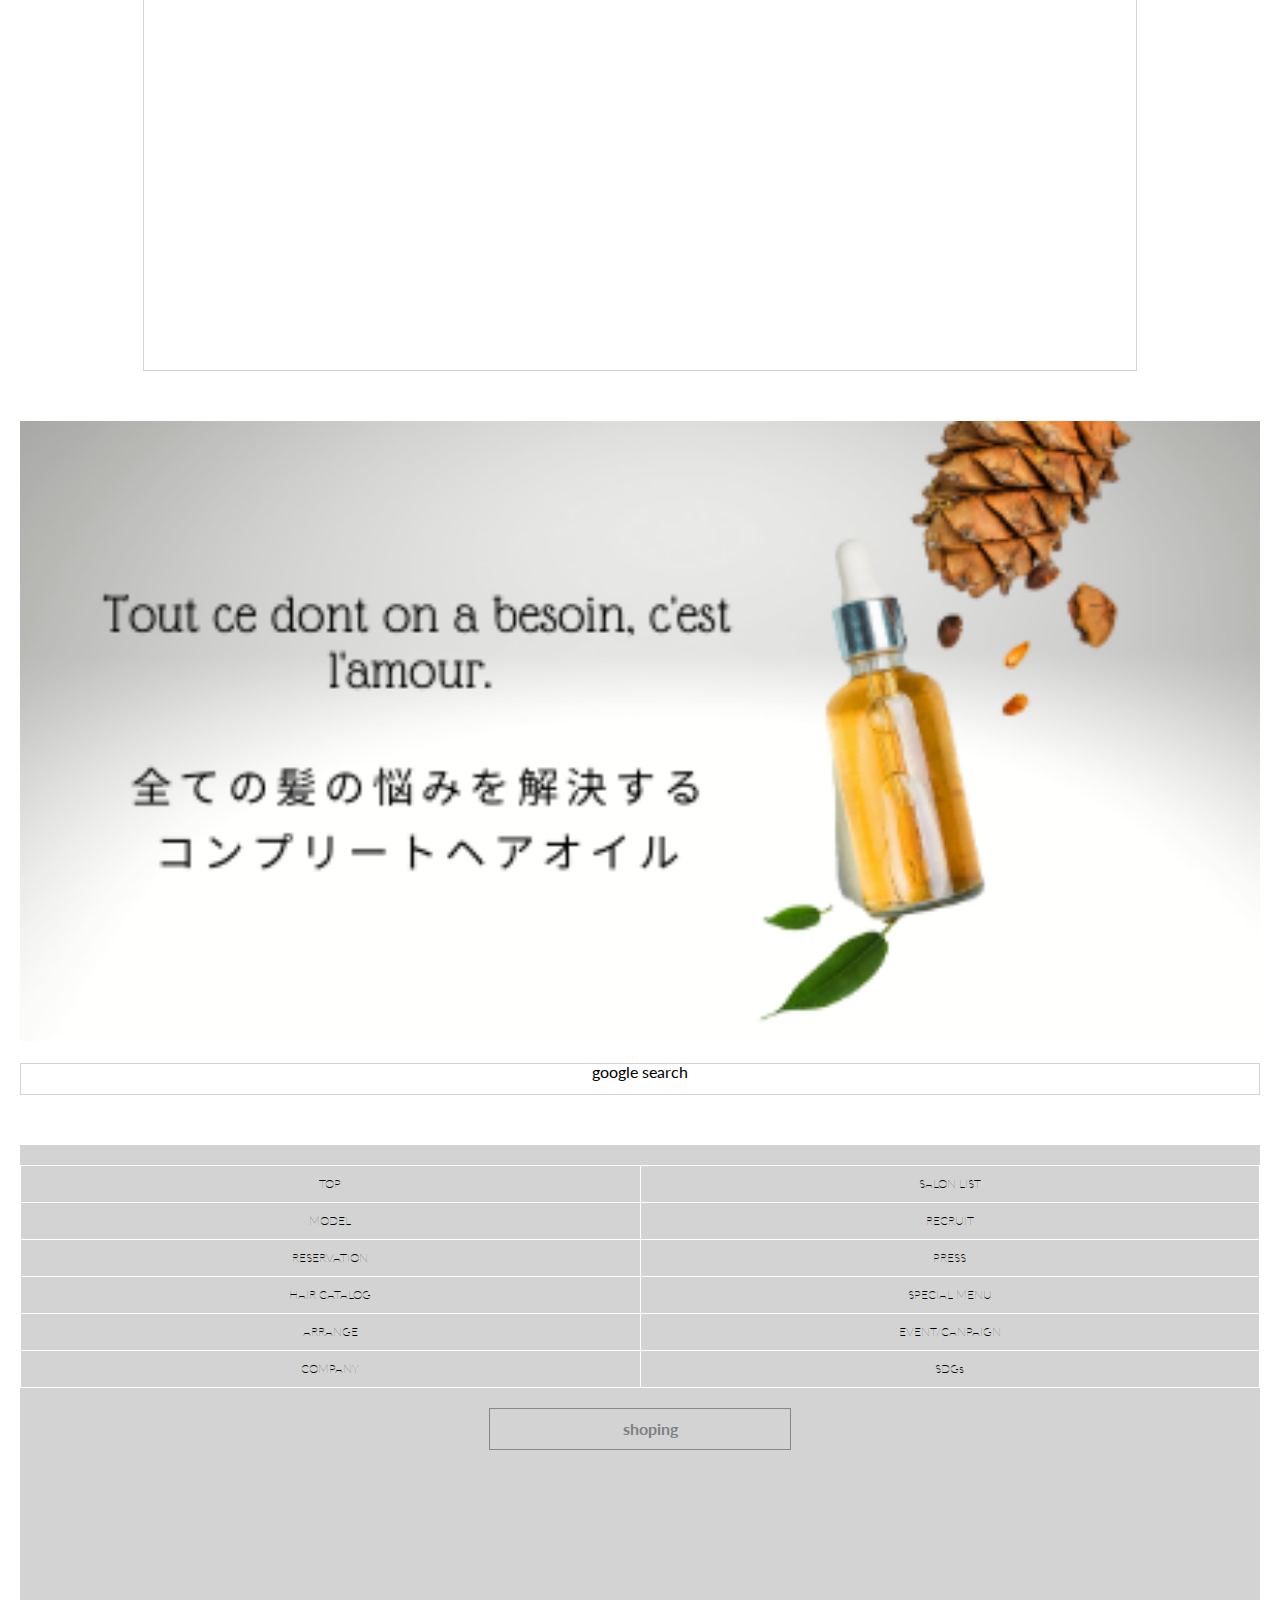
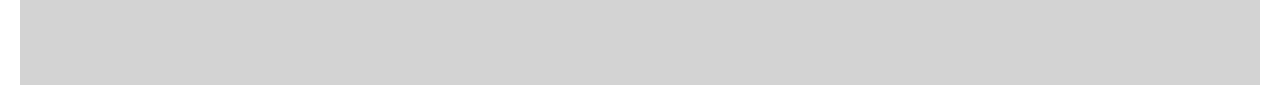
==== commit c685f800: "shopping" ====
--- a/LALANJE/demo2/index.html
+++ b/LALANJE/demo2/index.html
@@ -162,9 +162,14 @@
             <table>
                 <tbody>
                     <tr class="tr-top">
-                        <i class="fab fa-facebook-f"></i>
-                        <i class="fab fa-instagram"></i>
-                    </tr>
+                        <td>
+                            <i class="fab fa-facebook-f"></i>
+                        </td>
+                        <td>
+                            <i class="fab fa-instagram"></i>
+                        </td>
+                    </tr>
+
                     <tr>
                         <td class="td-row">TOP</td>
                         <td class="td-row">SALON LIST</td>
@@ -191,9 +196,14 @@
                     </tr>
                 </tbody>
             </table>
+            <div class="shopping">
+
+                <i class="fas fa-shopping-cart"></i>shoping
+
+            </div>
         </div>
     </div>
-    </div>
+
 </body>
 
 </html>--- a/LALANJE/demo2/css/styles.css
+++ b/LALANJE/demo2/css/styles.css
@@ -148,6 +148,7 @@
 }
 
 .td-row {
+    width: 50%;
     border: solid 1px white;
     margin: 0 auto;
     font-size: 12px;
@@ -155,21 +156,33 @@
     padding: 12px;
 }
 
-i {
+.fa-facebook-f,
+.fa-instagram {
     opacity: 0.5;
-    display: block;
     font-size: 30px;
 }
 
 .tr-top {
     border: non;
-    display: flex;
-    padding: 0 0 20px 0;
+    width: 100%;
 }
 
-.sns-icon {
-    margin: 0 auto;
-    font-size: 30px;
-    opacity: 0.5;
-    padding: 0 0 20px 0;
+.fb-ig {
+    width: 30px;
+    height: 30px;
 }
+
+.shopping {
+    width: 300px;
+    height:40px;
+    color:gray;
+    font-weight:700;
+    border:solid 1px #858A85;
+    margin:20px auto 30px auto;
+    line-height: 40px;
+}
+
+.fa-shopping-cart {
+    font-size:15px;
+    margin: 10px;
+}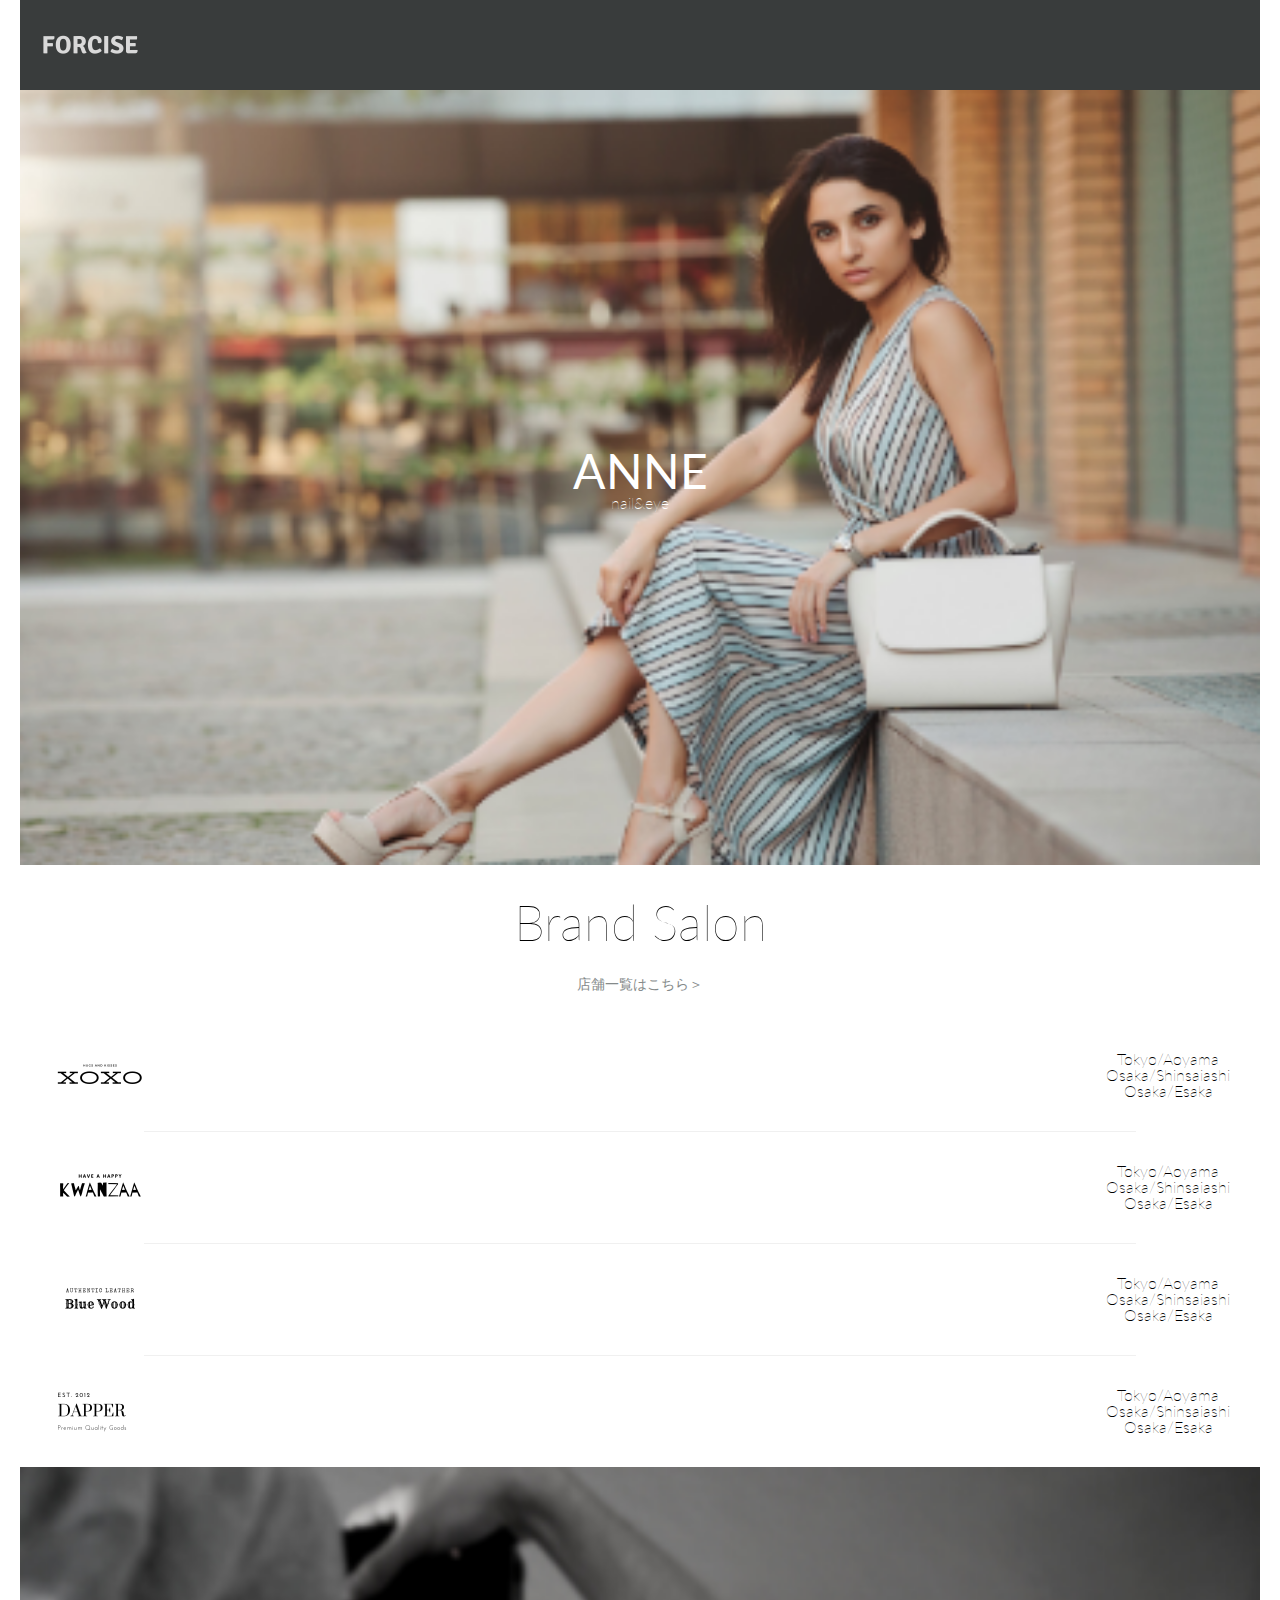
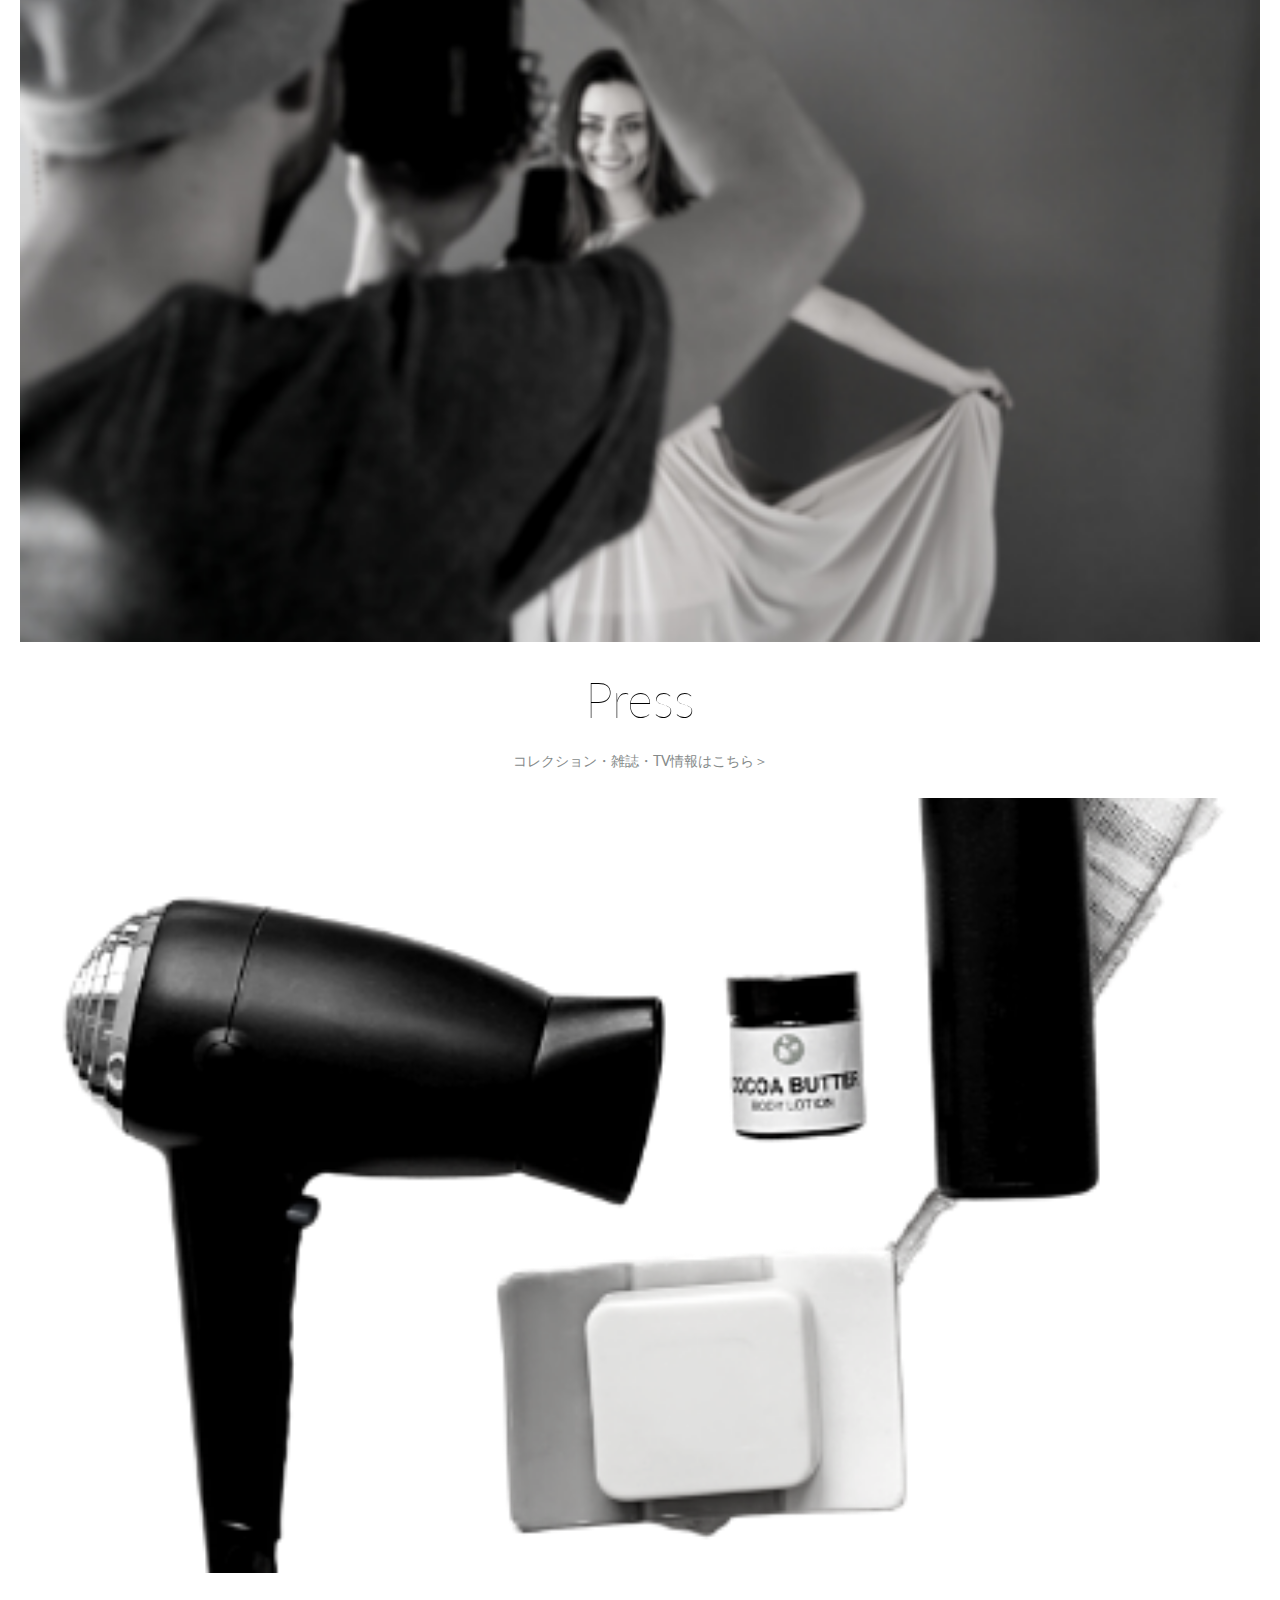
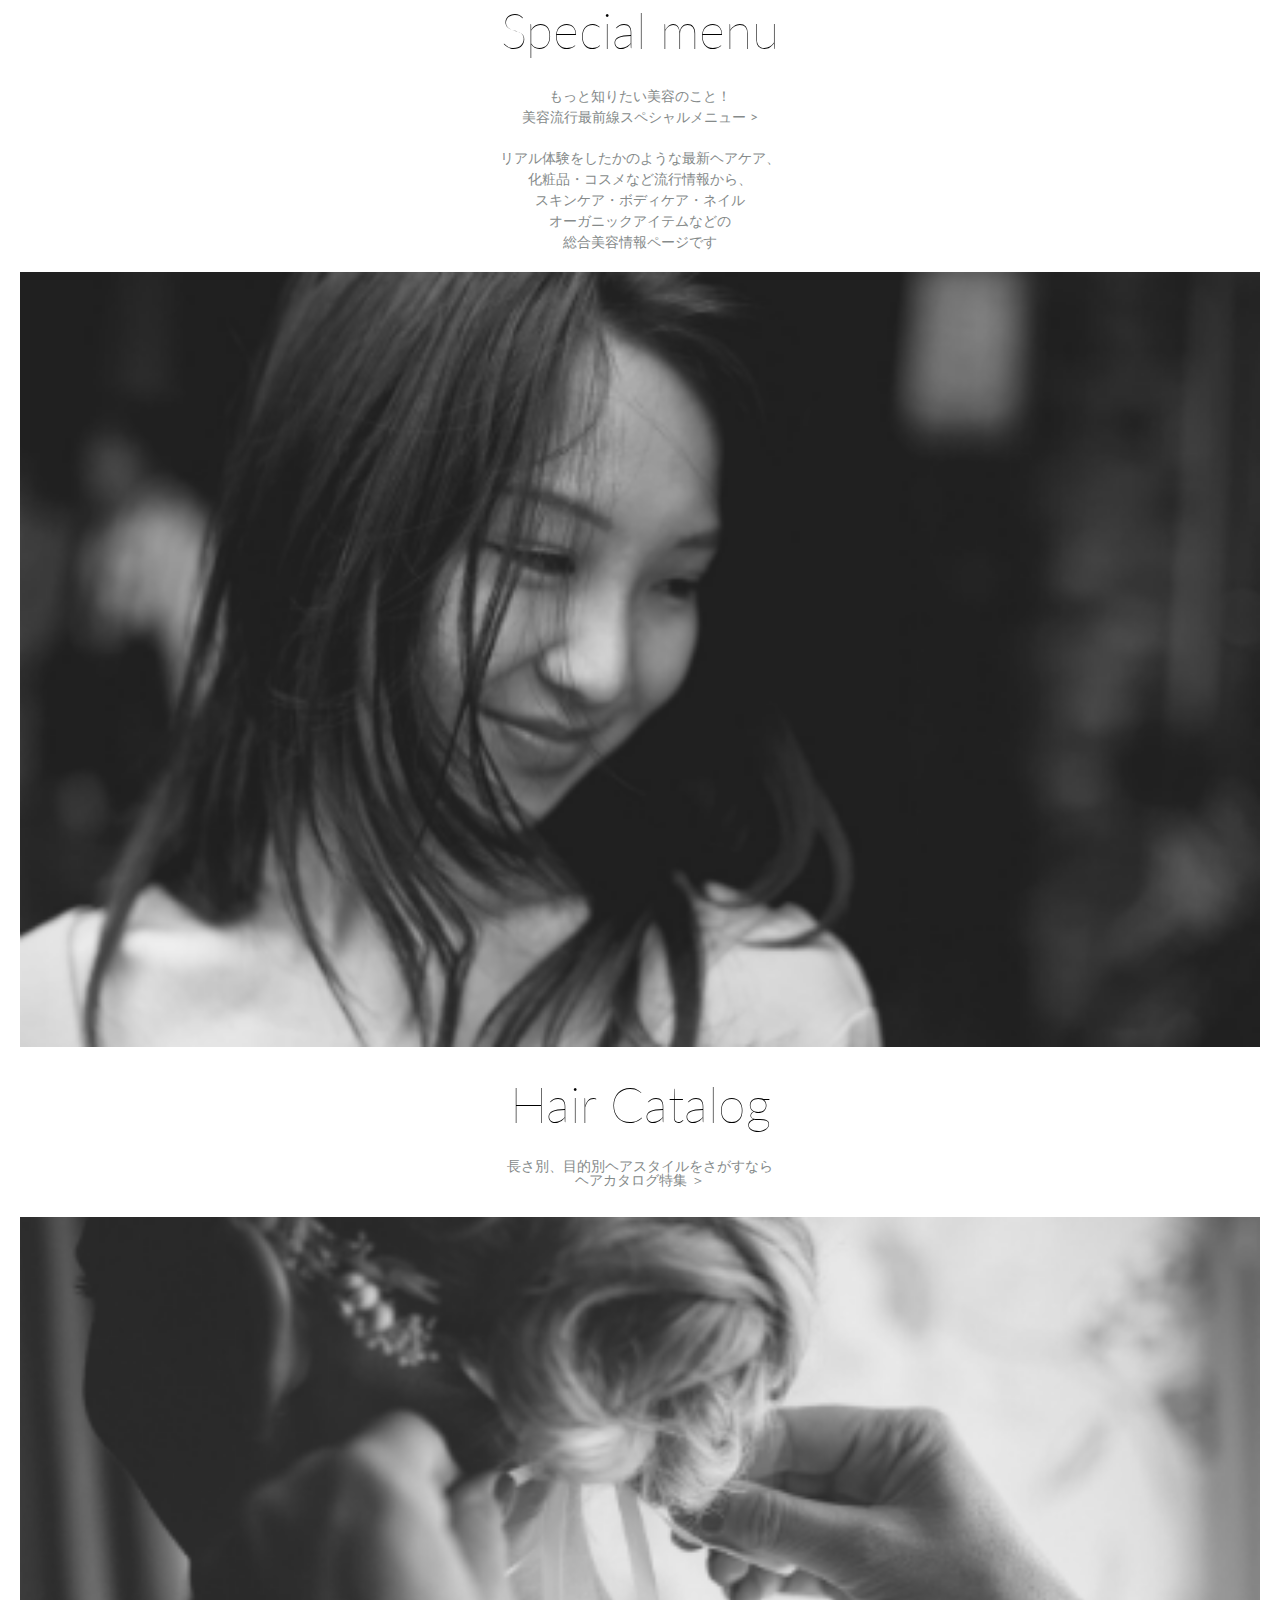
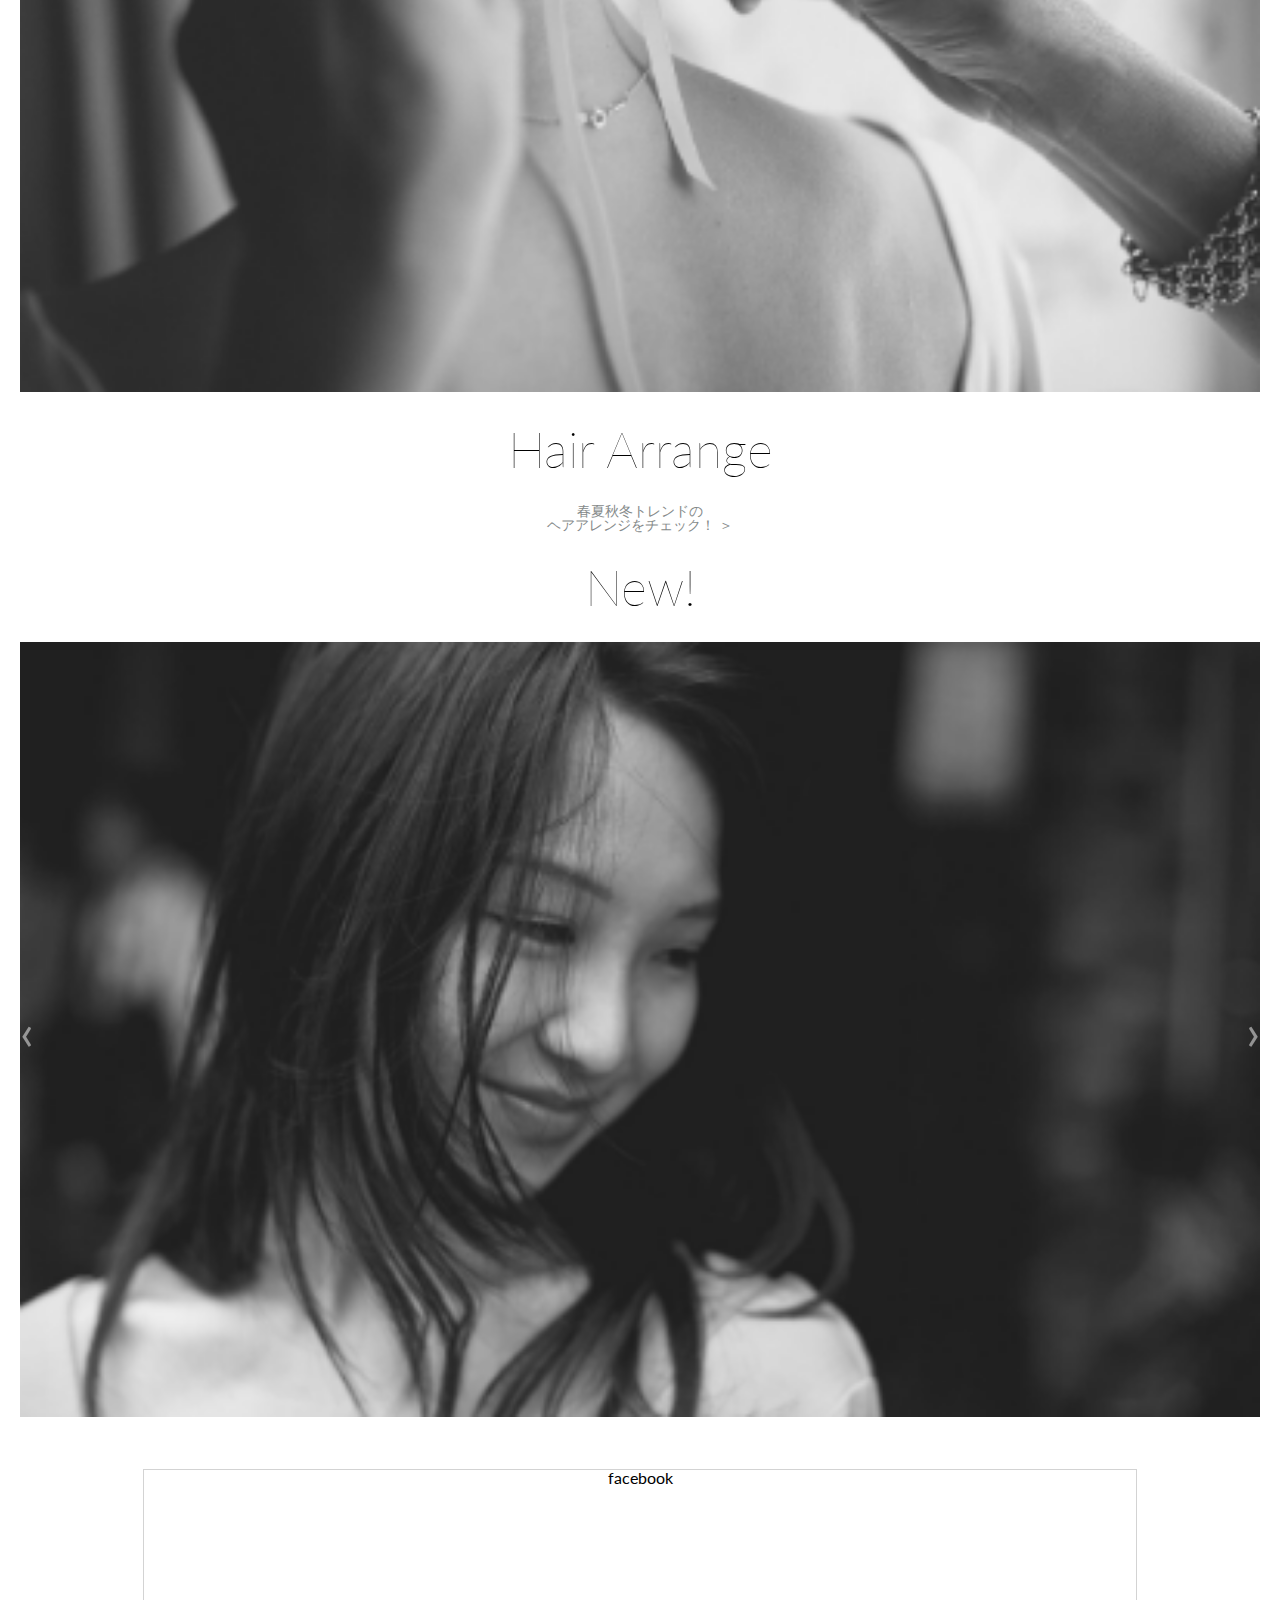
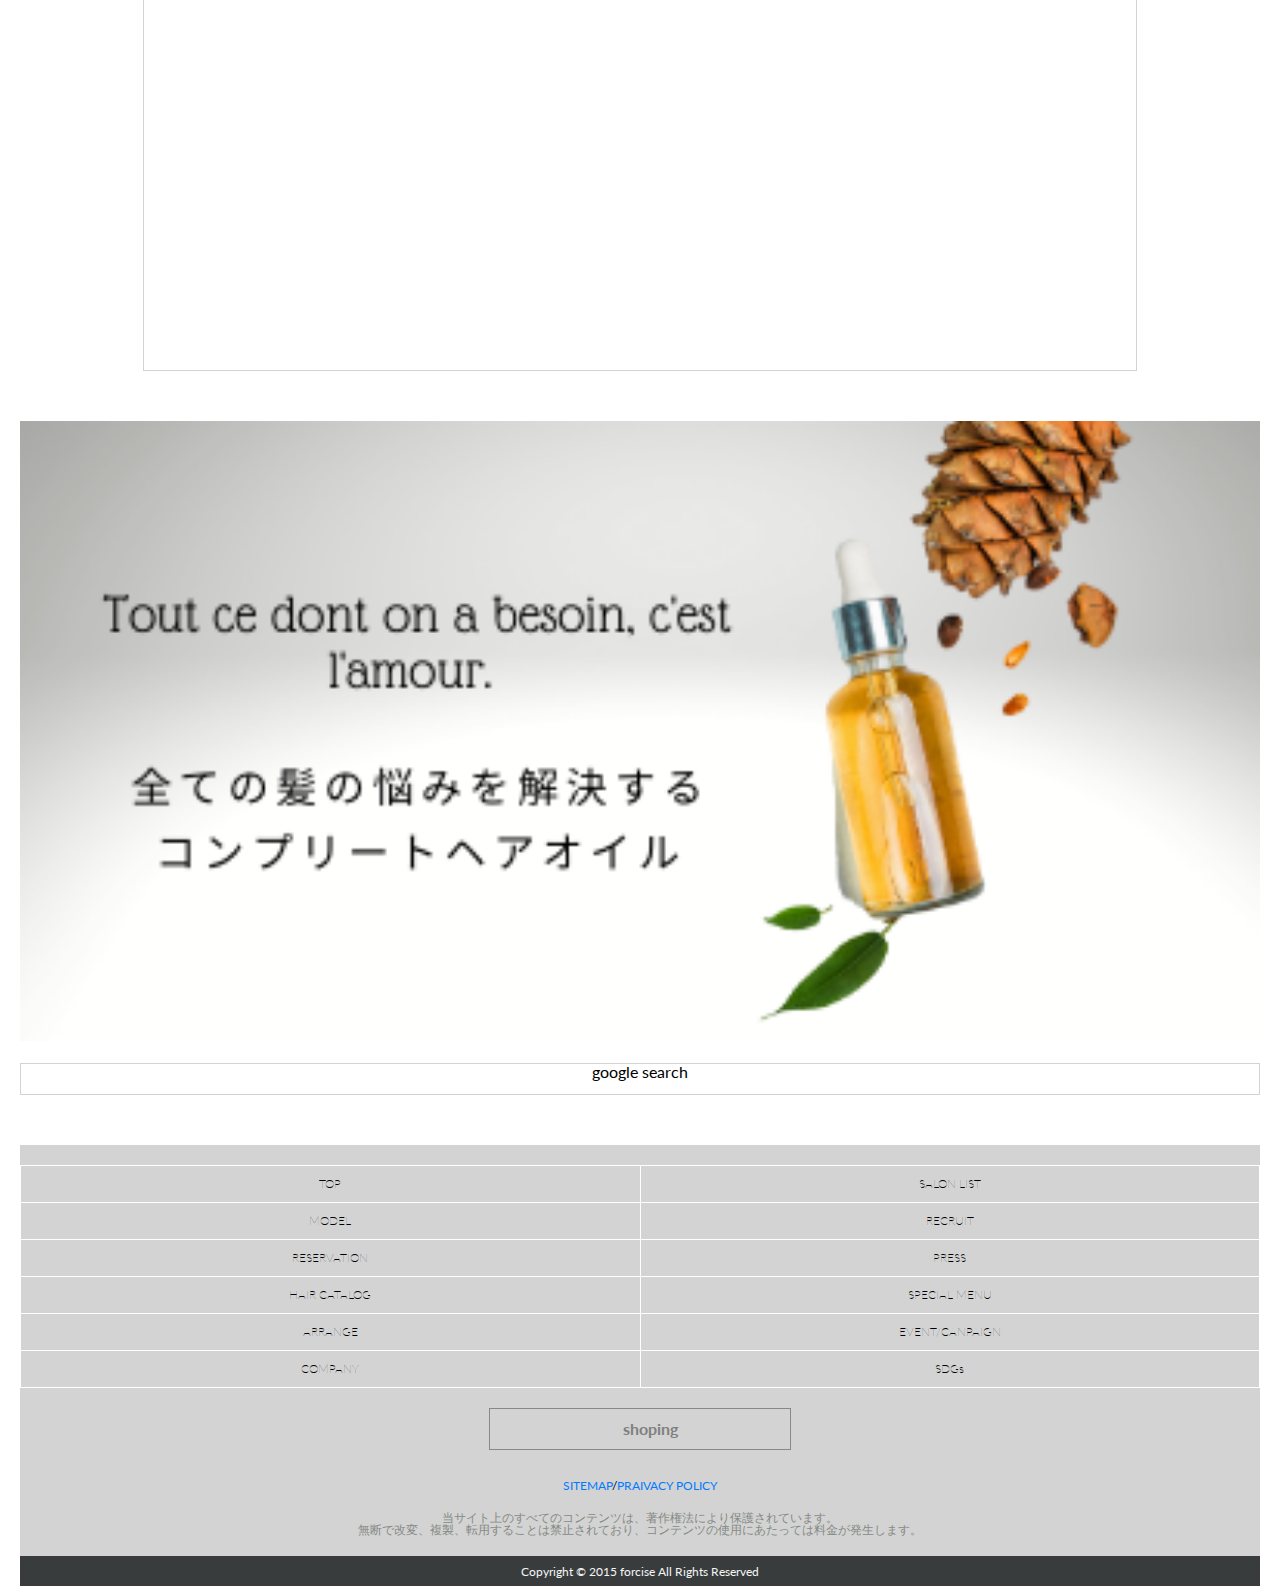
==== commit 31fa8b29: "2020-12-24" ====
--- a/LALANJE/demo2/index.html
+++ b/LALANJE/demo2/index.html
@@ -139,11 +139,15 @@
             <h2>New!</h2>
             <div class="slide-img">
                 <img class="slide-img-img" src="./images/hair-catalog-image.png">
-                <div class="slide-img-button-left">
-                    ‹
-                </div>
-                <div class="slide-img-button-right">
-                    ›
+                <div class="slide-img-button">
+                    <!-- <div class="slide-img-button-left">
+                        ‹
+                    </div>
+                    <div class="slide-img-button-right">
+                        ›
+                    </div> -->
+                    <p>‹</p>
+                    <p>›</p>
                 </div>
             </div>
         </div>
@@ -199,7 +203,20 @@
             <div class="shopping">
 
                 <i class="fas fa-shopping-cart"></i>shoping
-
+            </div>
+            <div class="sitemap-privacy-policy">
+                <div class="sitemap-privacy-link">
+                    <a href="">SITEMAP</a>/<a href="">PRAIVACY POLICY</a>
+                </div>
+                <div class="privacy-policy-note">
+                    当サイト上のすべてのコンテンツは、著作権法により保護されています。<br>
+                    無断で改変、複製、転用することは禁止されており、コンテンツの使用にあたっては料金が発生します。
+                </div>
+            </div>
+        </div>
+        <div class="footer">
+            <div class="footer-copyright">
+                <p>Copyright &#169; 2015 forcise All Rights Reserved</p>
             </div>
         </div>
     </div>
--- a/LALANJE/demo2/css/styles.css
+++ b/LALANJE/demo2/css/styles.css
@@ -2,6 +2,17 @@
     box-sizing: border-box;
     text-align: center;
     font-family: "Lato", sans-serif;
+}
+
+a {
+    text-decoration: none;
+    color:#007bff;
+    cursor: pointer;
+}
+
+a:hover {
+    text-decoration: underline;
+    color:#007bff;
 }
 
 img {
@@ -97,30 +108,27 @@
 }
 
 .slide-img {    
+    width: 100%;
     position: relative;
-    margin: 0 0 50px 0;
-}
-
-.slide-img-button-left {
-    color: white;
-    opacity: 0.5;
-    width: 50px;
+}
+
+.slide-img-button {
+    width: 100%;
     height: 50px;
-    font-size: 50px;
-    position: absolute;
-    top: 40%;
-    right: 84%;
-    transform: translate(-50%, 0)
-}
-
-.slide-img-button-right {
+    display:flex;
+    justify-content: space-between;
     color: white;
     opacity: 0.5;
     font-size: 50px;
     position: absolute;
-    top: 40%;
-    left: 96%;
-    transform: translate(-50%, 0)
+    top: 50%;
+    transform: translate(0, -50%)
+}
+
+.slide-img-button p {
+    display: inline-block;
+    vertical-align: top;
+    line-height: 50px;
 }
 
 .facebook {
@@ -138,7 +146,6 @@
 
 .menu-container {
     width: 100%;
-    height: 500px;
     background-color: lightgray;
     padding: 20px 0;
 }
@@ -185,4 +192,29 @@
 .fa-shopping-cart {
     font-size:15px;
     margin: 10px;
+}
+
+.sitemap-privacy-policy {
+    font-size:12px;
+}
+
+.privacy-policy-note {
+    margin:20px 20px 0px 20px;
+    font-size: 12px;
+    color: #858a85;
+}
+
+.footer {
+    background-color:;
+
+}
+.footer-copyright {
+    height: 30px;
+    background-color: #393c3c;
+}
+
+.footer-copyright p{
+    font-size:12px;
+    padding:10px;
+    color:whitesmoke;
 }